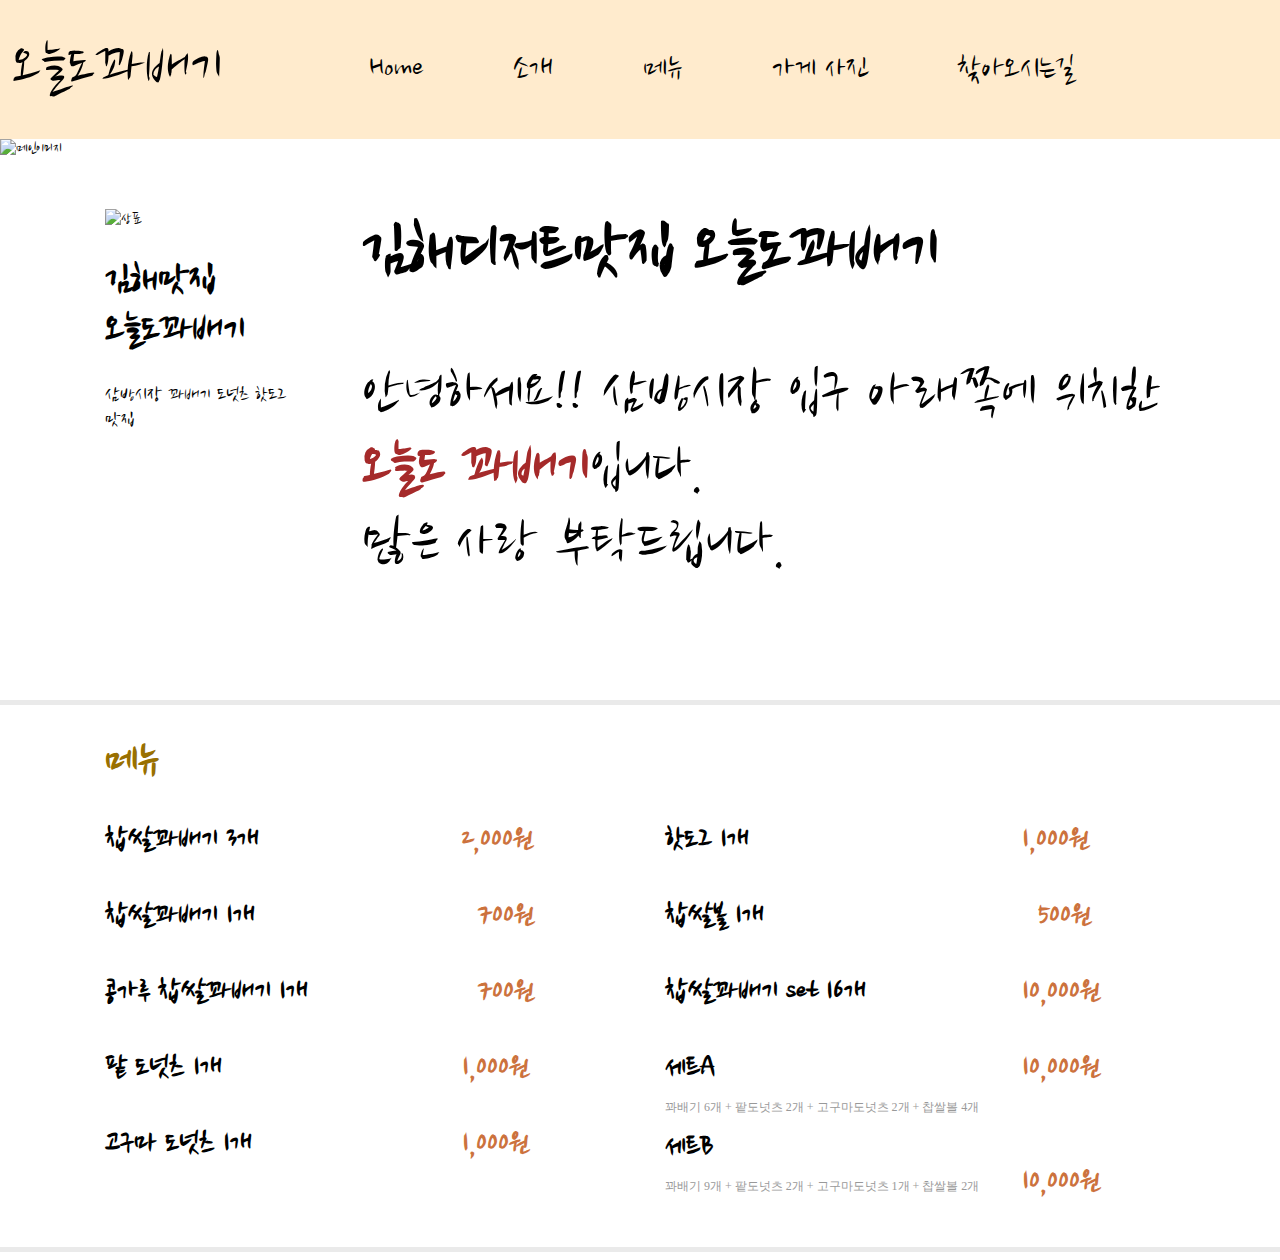
==== index.html @ 38e23986 "Add files via upload" ====
<!DOCTYPE html>
<html lang="en">
<head>
    <meta charset="UTF-8">
    <meta http-equiv="X-UA-Compatible" content="IE=edge">
    <meta name="viewport" content="width=device-width, initial-scale=1.0">
    <link rel="stylesheet" href="style.css">
    <link rel="preconnect" href="https://fonts.gstatic.com">
    <link href="https://fonts.googleapis.com/css2?family=Nanum+Brush+Script&display=swap" rel="stylesheet">
    <title>Document</title>
    <script src="https://kit.fontawesome.com/a443edfc41.js" crossorigin="anonymous"></script>
    <script src="main.js" defer></script>
</head>
<body>
    <nav class="navbar">
        
        <div class="navbar_logo">
            <i class="fas fa-bread-slice"></i>
            <a href="#">오늘도꽈배기</a>
        </div>
        
        <ul class="navbar_menu">
            <li><a href="#">Home</a></li>
            <li><a href="#">소개</a></li>
            <li><a href="#">메뉴</a></li>
            <li><a href="#">가게 사진</a></li>
            <li><a href="#">찾아오시는길</a></li>
        </ul>

        <ul class="navbar_icons">
            <li><i class="fab fa-twitter"></i></li>
            <li><i class="fab fa-facebook-f"></i></li>
        </ul>

        <a href="#" class="navbar_toggleBtn">
            <i class="fas fa-hamburger"></i>
        </a>

    </nav>

    <header>
        <div class="header_img">
            <img src="img/img1.png" alt="메인이미지">
        </div>
    </header>

    <section class="info_section">
        <div class="site_info">
            <div class="site_trademark">
                <img src="img/trademark.png" alt="상표">
            </div>
            <h1 class="site_name">김해맛집 <br>오늘도꽈배기</h1>
            <p class="site_description">삼방시장 꽈배기 도넛츠 핫도그 맛집</p>
        </div>
        <div class="section_intro">
            <strong class="intro_theme">
                김해디저트맛집 오늘도꽈배기
            </strong>
            <p class="intro_text">
                안녕하세요!! 삼방시장 입구 아래쪽에 위치한 <strong style="color: brown;">오늘도 꽈배기</strong>입니다. <br>많은 사랑 부탁드립니다.
            </p>
        </div>
    </section>
    <hr>
    <section class="mainmenu_section">
        <div class="menu_title">
            <h1>메뉴</h1>
        </div>
        <div class="mainmenu">
            <div class="mainmenu1">
                <div class="mainmenu_name">
                    <strong>찹쌀꽈배기 3개</strong><br><br>
                    <strong>찹쌀꽈배기 1개</strong><br><br>
                    <strong>콩가루 찹쌀꽈배기 1개</strong><br><br>
                    <strong>팥 도넛츠 1개</strong><br><br>
                    <strong>고구마 도넛츠 1개</strong>
                </div>
                <div class="mainmenu_price">
                    <strong>2,000원</strong><br><br>
                    &nbsp;&nbsp;<strong>700원</strong><br><br>
                    &nbsp;&nbsp;<strong>700원</strong><br><br>
                    <strong>1,000원</strong><br><br>
                    <strong>1,000원</strong>
                </div>
            </div>
            <div class="mainmenu2">
                <div class="mainmenu_name">
                    <strong>핫도그 1개</strong><br><br>
                    <strong>찹쌀볼 1개</strong><br><br>
                    <strong>찹쌀꽈배기 set 16개</strong><br><br>
                    <strong>세트A</strong>
                    <p style="font-family: '맑은 고딕';">꽈배기 6개 + 팥도넛츠 2개 + 고구마도넛츠 2개 + 찹쌀볼 4개</p>
                    <strong>세트B</strong>
                    <p>꽈배기 9개 + 팥도넛츠 2개 + 고구마도넛츠 1개 + 찹쌀볼 2개</p>
                </div>
                <div class="mainmenu_price">
                    <strong>1,000원</strong><br><br>
                    &nbsp;&nbsp;<strong>500원</strong><br><br>
                    <strong>10,000원</strong><br><br>
                    <strong>10,000원</strong><br><br><br>
                    <strong>10,000원</strong><br><br>
                </div>
            </div>
        </div>
    </section>
    <hr>
</body>
</html>
---- style.css ----
body {
    margin: 0;
    font-family: 'Nanum Brush Script';
}

a {
    text-decoration: none;
    color: black;
}

.navbar {
    display: flex;
    justify-content: space-between;
    align-items: center;
    background-color: blanchedalmond;
    padding: 8px 12px;
}

.navbar_logo {
    font-size: 60px;
    color: black;
}

.navbar_logo i{
    color: #997000;
    font-size: 50px;
}

.navbar_menu {
    display: flex;
    list-style: none;
    padding-left: 0;
    font-size: 33px;
}

.navbar_menu li {
    padding: 8px 30px;
    margin: 0 15px;
}

.navbar_menu li:hover {
    background-color: #997000;
    border-radius: 4px;

}
.navbar_icons {
    list-style: none;
    color: #997000;
    font-size: 30px;
    display: flex;
    padding-left: 0;
}

.navbar_icons li {
    padding: 8px 12px;
}

.navbar_toggleBtn{
    display: none;
    position: absolute;
    right: 32px;
    top: 20px;
    font-size: 24px;
    color:#997000;
}
header{
    width: 100%;
}

.header_img img{
    width: 100%;
    height: auto;
}

.info_section{
    display: flex;
    justify-content: space-around;
    margin: 0 80px;
}

.info_section .site_info{
    width: 20%;
    padding: 50px 25px;
}

.info_section .site_info .site_name{
    font-size: 40px;
}

.info_section .site_info .site_description{
    font-size: 20px;
}

.info_section .section_intro{
    width: 80%;
    padding: 50px 30px;
}

.info_section .section_intro .intro_theme{
    font-size: 70px;
}

.info_section .section_intro .intro_text{
    font-size: 60px;
}

.kakaofriends{
    display: none;
}

.mainmenu_section{
    margin: 0 80px;
}

.mainmenu_section .menu_title h1{
    color: #997000;
    font-size: 45px;
    padding: 0px 25px;
    width: 100%;
}

.mainmenu{
    display: flex;
    width: 100%;
}

.mainmenu .mainmenu1{
    justify-content: space-between;
    width: 50%;
    display: flex;
    padding: 0 25px;
}

.mainmenu .mainmenu2{
    justify-content: space-between;
    width: 50%;
    display: flex;
    padding: 0 25px;
}

.mainmenu_name{
    font-size: 30px;
    width: 70%;
}

.mainmenu_name p{
    font-family: '맑은 고딕';
    font-size: 12px;
    color: #999;
}

.mainmenu_price{
    font-size: 30px;
    width: 30%;
    color: #CC723D;
}

hr{
    background-color: #EAEAEA;
    height: 5px;
    border: 0;
    
}

@media screen and (max-width: 768px) {
    .navbar {
        flex-direction: column;
        align-items: flex-start;
        padding: 8px 24px;
    }

    .navbar_logo {
        font-size: 45px;
        color: black;
    }

    .navbar_logo i{
        font-size: 35px;
        color: #997000;
    }

    .navbar_menu {
        display: none;
        flex-direction: column;
        align-items: center;
        width: 100%;
    }

    .navbar_menu li {
        width: 100%;
        text-align: center;
    }

    .navbar_icons {
        display: none;
        justify-content: center;
        width: 100%;
    }

    .navbar_toggleBtn{
        display: block;
    }

    .navbar_icons.active{
        display: flex;
    }

    .navbar_menu.active{
        display: flex;
    }

    .info_section{
        margin: 0;
    }

    .info_section .site_info{
        width: 30%;
        padding: 50px 25px;
    }

    .info_section .section_intro{
        width: 70%;
        padding: 50px 15px;
    }

    .info_section .site_info .site_name{
        font-size: 30px;
    }
    
    .info_section .site_info .site_description{
        font-size: 15px;
    }
    
    .info_section .section_intro .intro_theme{
        font-size: 30px;
        color: #997000;
    }

    .info_section .section_intro .intro_text{
        font-size: 25px;
    }

    .mainmenu_section{
        margin: 0;
    }

    .mainmenu_section .menu_title h1{
        color: #997000;
        font-size: 45px;
        padding: 0px 25px;
        width: 100%;
    }

    .mainmenu{
        display: block;
        width: 100%;
    }

    .mainmenu .mainmenu1{
        justify-content: space-between;
        width: 100%;
        display: flex;
        padding: 0 25px;
    }
    
    .mainmenu .mainmenu2{
        justify-content: space-between;
        width: 100%;
        display: flex;
        padding: 30px 25px;
    }

    .mainmenu .mainmenu1{
        justify-content: space-between;
        width: 100%;
        display: flex;
        padding: 0 25px;
    }

    .mainmenu_name{
        font-size: 20px;
        width: 70%;
    }

    .mainmenu_name p{
        font-size: 10px;
    }

    .mainmenu_price{
        font-size: 20px;
        width: 30%;
        color: #CC723D;
    }
}
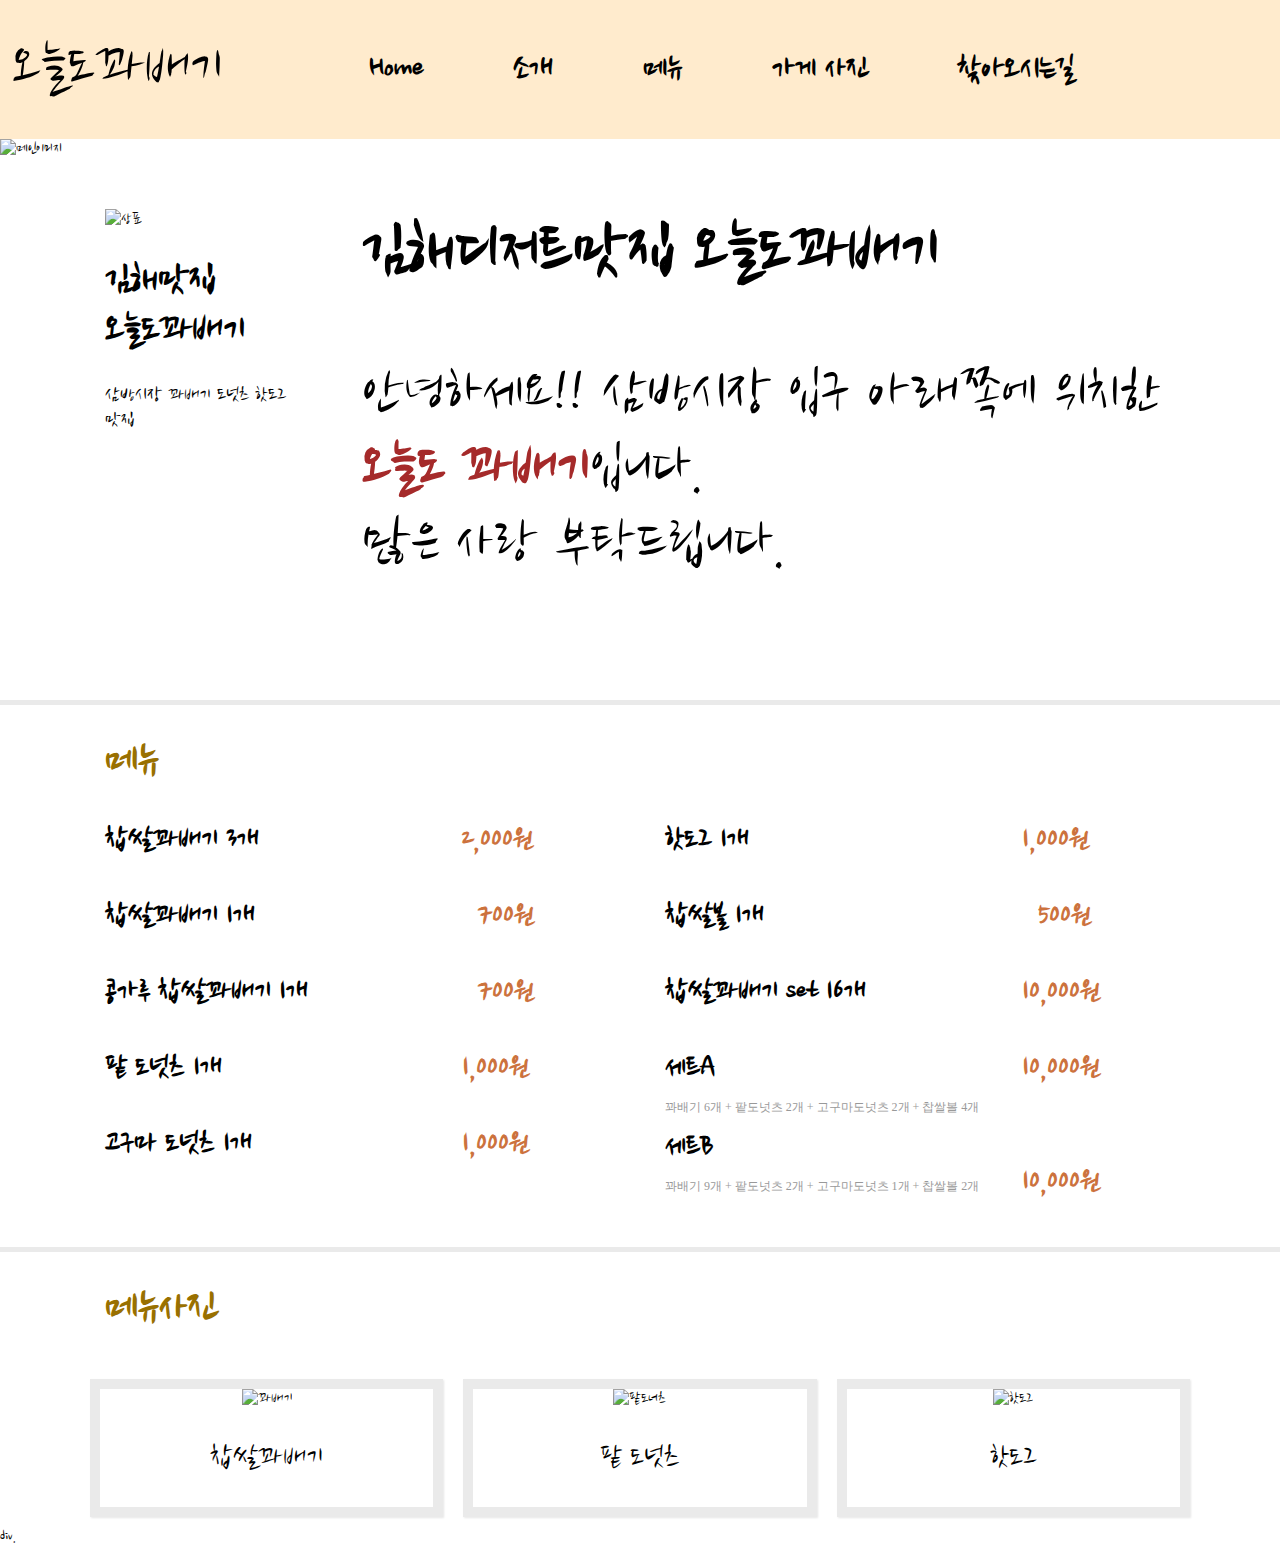
==== commit b054020e: "Add files via upload" ====
--- a/index.html
+++ b/index.html
@@ -20,11 +20,11 @@
         </div>
         
         <ul class="navbar_menu">
-            <li><a href="#">Home</a></li>
-            <li><a href="#">소개</a></li>
-            <li><a href="#">메뉴</a></li>
-            <li><a href="#">가게 사진</a></li>
-            <li><a href="#">찾아오시는길</a></li>
+            <li><a href="#"><b>Home</b></a></li>
+            <li><a href="#"><b>소개</b></a></li>
+            <li><a href="#"><b>메뉴</b></a></li>
+            <li><a href="#"><b>가게 사진</b></a></li>
+            <li><a href="#"><b>찾아오시는길</b></a></li>
         </ul>
 
         <ul class="navbar_icons">
@@ -44,65 +44,108 @@
         </div>
     </header>
 
-    <section class="info_section">
-        <div class="site_info">
-            <div class="site_trademark">
-                <img src="img/trademark.png" alt="상표">
+    <section>
+        <!--사이트 소개 section-->
+        <div class="info_section">
+            <div class="site_info">
+                <div class="site_trademark">
+                    <img src="img/trademark.png" alt="상표">
+                </div>
+                <h1 class="site_name">김해맛집 <br>오늘도꽈배기</h1>
+                <p class="site_description">삼방시장 꽈배기 도넛츠 핫도그 맛집</p>
             </div>
-            <h1 class="site_name">김해맛집 <br>오늘도꽈배기</h1>
-            <p class="site_description">삼방시장 꽈배기 도넛츠 핫도그 맛집</p>
+            <div class="section_intro">
+                <strong class="intro_theme">
+                    김해디저트맛집 오늘도꽈배기
+                </strong>
+                <p class="intro_text">
+                    안녕하세요!! 삼방시장 입구 아래쪽에 위치한 <strong style="color: brown;">오늘도 꽈배기</strong>입니다. <br>많은 사랑 부탁드립니다.
+                </p>
+            </div>
         </div>
-        <div class="section_intro">
-            <strong class="intro_theme">
-                김해디저트맛집 오늘도꽈배기
-            </strong>
-            <p class="intro_text">
-                안녕하세요!! 삼방시장 입구 아래쪽에 위치한 <strong style="color: brown;">오늘도 꽈배기</strong>입니다. <br>많은 사랑 부탁드립니다.
-            </p>
-        </div>
-    </section>
-    <hr>
-    <section class="mainmenu_section">
-        <div class="menu_title">
-            <h1>메뉴</h1>
-        </div>
-        <div class="mainmenu">
-            <div class="mainmenu1">
-                <div class="mainmenu_name">
-                    <strong>찹쌀꽈배기 3개</strong><br><br>
-                    <strong>찹쌀꽈배기 1개</strong><br><br>
-                    <strong>콩가루 찹쌀꽈배기 1개</strong><br><br>
-                    <strong>팥 도넛츠 1개</strong><br><br>
-                    <strong>고구마 도넛츠 1개</strong>
+        <hr>
+        <!--메뉴 가격표 section-->
+        <div class="mainmenu_section">
+            <div class="menu_title">
+                <h1>메뉴</h1>
+            </div>
+            <div class="mainmenu">
+                <div class="mainmenu1">
+                    <div class="mainmenu_name">
+                        <strong>찹쌀꽈배기 3개</strong><br><br>
+                        <strong>찹쌀꽈배기 1개</strong><br><br>
+                        <strong>콩가루 찹쌀꽈배기 1개</strong><br><br>
+                        <strong>팥 도넛츠 1개</strong><br><br>
+                        <strong>고구마 도넛츠 1개</strong>
+                    </div>
+                    <div class="mainmenu_price">
+                        <strong>2,000원</strong><br><br>
+                        &nbsp;&nbsp;<strong>700원</strong><br><br>
+                        &nbsp;&nbsp;<strong>700원</strong><br><br>
+                        <strong>1,000원</strong><br><br>
+                        <strong>1,000원</strong>
+                    </div>
                 </div>
-                <div class="mainmenu_price">
-                    <strong>2,000원</strong><br><br>
-                    &nbsp;&nbsp;<strong>700원</strong><br><br>
-                    &nbsp;&nbsp;<strong>700원</strong><br><br>
-                    <strong>1,000원</strong><br><br>
-                    <strong>1,000원</strong>
-                </div>
-            </div>
-            <div class="mainmenu2">
-                <div class="mainmenu_name">
-                    <strong>핫도그 1개</strong><br><br>
-                    <strong>찹쌀볼 1개</strong><br><br>
-                    <strong>찹쌀꽈배기 set 16개</strong><br><br>
-                    <strong>세트A</strong>
-                    <p style="font-family: '맑은 고딕';">꽈배기 6개 + 팥도넛츠 2개 + 고구마도넛츠 2개 + 찹쌀볼 4개</p>
-                    <strong>세트B</strong>
-                    <p>꽈배기 9개 + 팥도넛츠 2개 + 고구마도넛츠 1개 + 찹쌀볼 2개</p>
-                </div>
-                <div class="mainmenu_price">
-                    <strong>1,000원</strong><br><br>
-                    &nbsp;&nbsp;<strong>500원</strong><br><br>
-                    <strong>10,000원</strong><br><br>
-                    <strong>10,000원</strong><br><br><br>
-                    <strong>10,000원</strong><br><br>
+                <div class="mainmenu2">
+                    <div class="mainmenu_name">
+                        <strong>핫도그 1개</strong><br><br>
+                        <strong>찹쌀볼 1개</strong><br><br>
+                        <strong>찹쌀꽈배기 set 16개</strong><br><br>
+                        <strong>세트A</strong>
+                        <p style="font-family: '맑은 고딕';">꽈배기 6개 + 팥도넛츠 2개 + 고구마도넛츠 2개 + 찹쌀볼 4개</p>
+                        <strong>세트B</strong>
+                        <p>꽈배기 9개 + 팥도넛츠 2개 + 고구마도넛츠 1개 + 찹쌀볼 2개</p>
+                    </div>
+                    <div class="mainmenu_price">
+                        <strong>1,000원</strong><br><br>
+                        &nbsp;&nbsp;<strong>500원</strong><br><br>
+                        <strong>10,000원</strong><br><br>
+                        <strong>10,000원</strong><br><br><br>
+                        <strong>10,000원</strong><br><br>
+                    </div>
                 </div>
             </div>
         </div>
+        <hr>
+        <!--메뉴사진 section-->
+        <div class="mainmenu_img_section">
+            <div class="menu_img_title">
+                <h1>메뉴사진</h1>
+            </div>
+            <div class="mainmenu_img_section1">
+                <div class="mainmenu_img_box hover_effect">
+                    <div class="mainmenu_img">
+                        <img src="img/twisted_bread.jpg" alt="꽈배기" class="mainmenu_images">
+                    </div>
+                    <div class="hover_effect_caption">
+                        <div class="caption_title">찹쌀꽈배기</div>
+                        <div class="caption_desc">찹쌀로 만들어 쫀득한 식감의 꽈배기</div>
+                    </div>
+                    <p class="mainmenu_img_name">찹쌀꽈배기</p>
+                </div>
+                <div class="mainmenu_img_box hover_effect">
+                    <div class="mainmenu_img">
+                        <img src="img/red_bean_doughnut.jpg" alt="팥도너츠" class="mainmenu_images">
+                    </div>
+                    <div class="hover_effect_caption">
+                        <div class="caption_title">팥 도넛츠</div>
+                        <div class="caption_desc">달콤한 팥 앙금이 가득 들어있는 팥 도넛츠</div>
+                    </div>
+                    <p class="mainmenu_img_name">팥 도넛츠</p>
+                </div>
+                <div class="mainmenu_img_box hover_effect">
+                    <div class="mainmenu_img">
+                        <img src="img/hotdog.jpg" alt="핫도그" class="mainmenu_images">
+                    </div>
+                    <div class="hover_effect_caption">
+                        <div class="caption_title">핫도그</div>
+                        <div class="caption_desc">부드러운 소세지와 찹쌀로 만든 쫀득한 빵의 조화 핫도그</div>
+                    </div>
+                    <p class="mainmenu_img_name">핫도그</p>
+                </div>
+            </div>
+        </div>
+        div.
     </section>
-    <hr>
 </body>
 </html>--- a/style.css
+++ b/style.css
@@ -104,10 +104,6 @@
     font-size: 60px;
 }
 
-.kakaofriends{
-    display: none;
-}
-
 .mainmenu_section{
     margin: 0 80px;
 }
@@ -160,6 +156,169 @@
     height: 5px;
     border: 0;
     
+}
+
+.mainmenu_img_section{
+    margin: 0 80px;
+}
+
+.mainmenu_img_section .menu_img_title h1{
+    color: #997000;
+    font-size: 45px;
+    padding: 0px 25px;
+    width: 100%;
+}
+
+.mainmenu_img_section1{
+    display: flex;
+    width: 100%;
+    justify-content: space-between;
+}
+
+.mainmenu_img_box{
+    width: 410px;
+    height: auto;
+    margin: 10px;
+    border: 10px solid #EAEAEA;
+    overflow: hidden;
+    position: relative;
+    text-align: center;
+    -webkit-box-shadow: 1px 1px 2px #e6e6e6;
+    -moz-box-shadow: 1px 1px 2px #e6e6e6;
+    box-shadow: 1px 1px 2px #e6e6e6;
+    cursor: default;
+    background: #fff;
+    box-sizing: initial;
+}
+
+.mainmenu_img_box .hover_effect_caption{
+    width: 100%;
+    height: 420px;
+    position: absolute;
+    overflow: hidden;
+    top: 0;
+    left: 0;
+}
+
+.mainmenu_img_box .mainmenu_img{
+    display: block;
+    position: relative;
+    width: 100%;
+}
+
+.mainmenu_img_box .caption_title{
+    text-transform: uppercase;
+    color: #fff;
+    text-align: center;
+    position: relative;
+    font-size: 35px;
+    padding: 10px;
+    background: #e65b0b;
+    margin: 20px 0 0 0;
+}
+
+.mainmenu_img_box .caption_desc{
+    font-size: 25px;
+    line-height: 1.5;
+    position: relative;
+    color: #fff;
+    padding: 100px 20px 40px;
+    text-align: center;
+}
+
+.hover_effect .mainmenu_img{
+    -webkit-transition: all 0.2s linear;
+    -moz-transition: all 0.2s linear;
+    -o-transition: all 0.2s linear;
+    -ms-transition: all 0.2s linear;
+    transition: all 0.2s linear;
+}
+
+.hover_effect .hover_effect_caption{
+    -ms-filter: "progid: DXImageTransform.Microsoft.Alpha(Opacity=0)";
+    filter: alpha(opacity=0);
+    opacity: 0;
+    background-color: rgba(219,127,8, 0.7);
+    -webkit-transition: all 0.4s ease-in-out;
+    -moz-transition: all 0.4s ease-in-out;
+    -o-transition: all 0.4s ease-in-out;
+    -ms-transition: all 0.4s ease-in-out;
+    transition: all 0.4s ease-in-out;
+}
+
+.hover_effect .caption_title {
+    -webkit-transform: translateY(-100px);
+    -moz-transform: translateY(-100px);
+    -o-transform: translateY(-100px);
+    -ms-transform: translateY(-100px);
+    transform: translateY(-100px);
+    -ms-filter: "progid: DXImageTransform.Microsoft.Alpha(Opacity=0)";
+    filter: alpha(opacity=0);
+    opacity: 0;
+    -webkit-transition: all 0.2s ease-in-out;
+    -moz-transition: all 0.2s ease-in-out;
+    -o-transition: all 0.2s ease-in-out;
+    -ms-transition: all 0.2s ease-in-out;
+    transition: all 0.2s ease-in-out;
+}
+
+.hover_effect .caption_desc {
+    -webkit-transform: translateY(100px);
+    -moz-transform: translateY(100px);
+    -o-transform: translateY(100px);
+    -ms-transform: translateY(100px);
+    transform: translateY(100px);
+    -ms-filter: "progid: DXImageTransform.Microsoft.Alpha(Opacity=0)";
+    filter: alpha(opacity=0);
+    opacity: 0;
+    -webkit-transition: all 0.2s linear;
+    -moz-transition: all 0.2s linear;
+    -o-transition: all 0.2s linear;
+    -ms-transition: all 0.2s linear;
+    transition: all 0.2s linear;
+}
+
+.hover_effect:hover .mainmenu_img {
+    -webkit-transform: scale(1.1,1.1);
+    -moz-transform: scale(1.1,1.1);
+    -o-transform: scale(1.1,1.1);
+    -ms-transform: scale(1.1,1.1);
+    transform: scale(1.1,1.1);
+}
+
+.hover_effect:hover .hover_effect_caption {
+    -ms-filter: "progid: DXImageTransform.Microsoft.Alpha(Opacity=100)";
+    filter: alpha(opacity=100);
+    opacity: 1;
+}
+
+.hover_effect:hover .caption_title,
+.hover_effect:hover .caption_desc {
+    -ms-filter: "progid: DXImageTransform.Microsoft.Alpha(Opacity=100)";
+    filter: alpha(opacity=100);
+    opacity: 1;
+    -webkit-transform: translateY(0px);
+    -moz-transform: translateY(0px);
+    -o-transform: translateY(0px);
+    -ms-transform: translateY(0px);
+    transform: translateY(0px);
+}
+
+.hover_effect:hover .caption_desc {
+    -webkit-transition-delay: 0.1s;
+    -moz-transition-delay: 0.1s;
+    -o-transition-delay: 0.1s;
+    -ms-transition-delay: 0.1s;
+    transition-delay: 0.1s;
+}
+
+.mainmenu_images{
+    width: 100%;
+    height: auto;
+}
+
+.mainmenu_img_name{
+    font-size: 30px;
 }
 
 @media screen and (max-width: 768px) {
@@ -209,6 +368,8 @@
         display: flex;
     }
 
+    /*소개 section */
+
     .info_section{
         margin: 0;
     }
@@ -239,6 +400,8 @@
     .info_section .section_intro .intro_text{
         font-size: 25px;
     }
+
+    /*메뉴의 이름, 가격 section */
 
     .mainmenu_section{
         margin: 0;
@@ -248,7 +411,7 @@
         color: #997000;
         font-size: 45px;
         padding: 0px 25px;
-        width: 100%;
+        width: 80%;
     }
 
     .mainmenu{
@@ -258,28 +421,22 @@
 
     .mainmenu .mainmenu1{
         justify-content: space-between;
-        width: 100%;
+        width: 80%;
         display: flex;
         padding: 0 25px;
+        margin: 0;
     }
     
     .mainmenu .mainmenu2{
         justify-content: space-between;
-        width: 100%;
+        width: 80%;
         display: flex;
         padding: 30px 25px;
     }
 
-    .mainmenu .mainmenu1{
-        justify-content: space-between;
-        width: 100%;
-        display: flex;
-        padding: 0 25px;
-    }
-
     .mainmenu_name{
         font-size: 20px;
-        width: 70%;
+        width: 60%;
     }
 
     .mainmenu_name p{
@@ -287,8 +444,172 @@
     }
 
     .mainmenu_price{
+        text-align: right;
         font-size: 20px;
-        width: 30%;
+        width: 40%;
         color: #CC723D;
     }
+    /*메뉴 사진 section */
+    .mainmenu_img_section{
+        margin: 0;
+    }
+    
+    .mainmenu_img_section .menu_img_title h1{
+        color: #997000;
+        font-size: 45px;
+        padding: 0px 25px;
+        width: 80%;
+    }
+    
+    .mainmenu_img_section1{
+        display: block;
+        width: 100%;
+
+    }
+    
+    .mainmenu_img_box{
+        width: 390px;
+        height: 530px;
+        margin: 10px auto;
+        border: 10px solid #EAEAEA;
+        overflow: hidden;
+        position: relative;
+        text-align: center;
+        -webkit-box-shadow: 1px 1px 2px #e6e6e6;
+        -moz-box-shadow: 1px 1px 2px #e6e6e6;
+        box-shadow: 1px 1px 2px #e6e6e6;
+        cursor: default;
+        background: #fff;
+        box-sizing: initial;
+    }
+    
+    .mainmenu_img_box .hover_effect_caption{
+        width: 390px;
+        height: 420px;
+        position: absolute;
+        overflow: hidden;
+        top: 0px;
+        left: 0px;
+    }
+    
+    .mainmenu_img_box .mainmenu_img{
+        display: block;
+        position: relative;
+        width: 100%;
+    }
+    
+    .mainmenu_img_box .caption_title{
+        text-transform: uppercase;
+        color: #fff;
+        text-align: center;
+        position: relative;
+        font-size: 35px;
+        padding: 10px;
+        background: #e65b0b;
+        margin: 20px 0 0 0;
+    }
+    
+    .mainmenu_img_box .caption_desc{
+        font-size: 25px;
+        line-height: 1.5;
+        position: relative;
+        color: #fff;
+        padding: 100px 20px 40px;
+        text-align: center;
+    }
+
+    .hover_effect .mainmenu_img{
+        -webkit-transition: all 0.2s linear;
+        -moz-transition: all 0.2s linear;
+        -o-transition: all 0.2s linear;
+        -ms-transition: all 0.2s linear;
+        transition: all 0.2s linear;
+    }
+    
+    .hover_effect .hover_effect_caption{
+        -ms-filter: "progid: DXImageTransform.Microsoft.Alpha(Opacity=0)";
+        filter: alpha(opacity=0);
+        opacity: 0;
+        background-color: rgba(219,127,8, 0.7);
+        -webkit-transition: all 0.4s ease-in-out;
+        -moz-transition: all 0.4s ease-in-out;
+        -o-transition: all 0.4s ease-in-out;
+        -ms-transition: all 0.4s ease-in-out;
+        transition: all 0.4s ease-in-out;
+    }
+    
+    .hover_effect .caption_title {
+        -webkit-transform: translateY(-100px);
+        -moz-transform: translateY(-100px);
+        -o-transform: translateY(-100px);
+        -ms-transform: translateY(-100px);
+        transform: translateY(-100px);
+        -ms-filter: "progid: DXImageTransform.Microsoft.Alpha(Opacity=0)";
+        filter: alpha(opacity=0);
+        opacity: 0;
+        -webkit-transition: all 0.2s ease-in-out;
+        -moz-transition: all 0.2s ease-in-out;
+        -o-transition: all 0.2s ease-in-out;
+        -ms-transition: all 0.2s ease-in-out;
+        transition: all 0.2s ease-in-out;
+    }
+    
+    .hover_effect .caption_desc {
+        -webkit-transform: translateY(100px);
+        -moz-transform: translateY(100px);
+        -o-transform: translateY(100px);
+        -ms-transform: translateY(100px);
+        transform: translateY(100px);
+        -ms-filter: "progid: DXImageTransform.Microsoft.Alpha(Opacity=0)";
+        filter: alpha(opacity=0);
+        opacity: 0;
+        -webkit-transition: all 0.2s linear;
+        -moz-transition: all 0.2s linear;
+        -o-transition: all 0.2s linear;
+        -ms-transition: all 0.2s linear;
+        transition: all 0.2s linear;
+    }
+    
+    .hover_effect:hover .mainmenu_img {
+        -webkit-transform: scale(1.1,1.1);
+        -moz-transform: scale(1.1,1.1);
+        -o-transform: scale(1.1,1.1);
+        -ms-transform: scale(1.1,1.1);
+        transform: scale(1.1,1.1);
+    }
+    
+    .hover_effect:hover .hover_effect_caption {
+        -ms-filter: "progid: DXImageTransform.Microsoft.Alpha(Opacity=100)";
+        filter: alpha(opacity=100);
+        opacity: 1;
+    }
+    
+    .hover_effect:hover .caption_title,
+    .hover_effect:hover .caption_desc {
+        -ms-filter: "progid: DXImageTransform.Microsoft.Alpha(Opacity=100)";
+        filter: alpha(opacity=100);
+        opacity: 1;
+        -webkit-transform: translateY(0px);
+        -moz-transform: translateY(0px);
+        -o-transform: translateY(0px);
+        -ms-transform: translateY(0px);
+        transform: translateY(0px);
+    }
+    
+    .hover_effect:hover .caption_desc {
+        -webkit-transition-delay: 0.1s;
+        -moz-transition-delay: 0.1s;
+        -o-transition-delay: 0.1s;
+        -ms-transition-delay: 0.1s;
+        transition-delay: 0.1s;
+    }
+    
+    .mainmenu_images{
+        width: 400px;
+        height: auto;
+    }
+    
+    .mainmenu_img_name{
+        font-size: 45px;
+    }
 }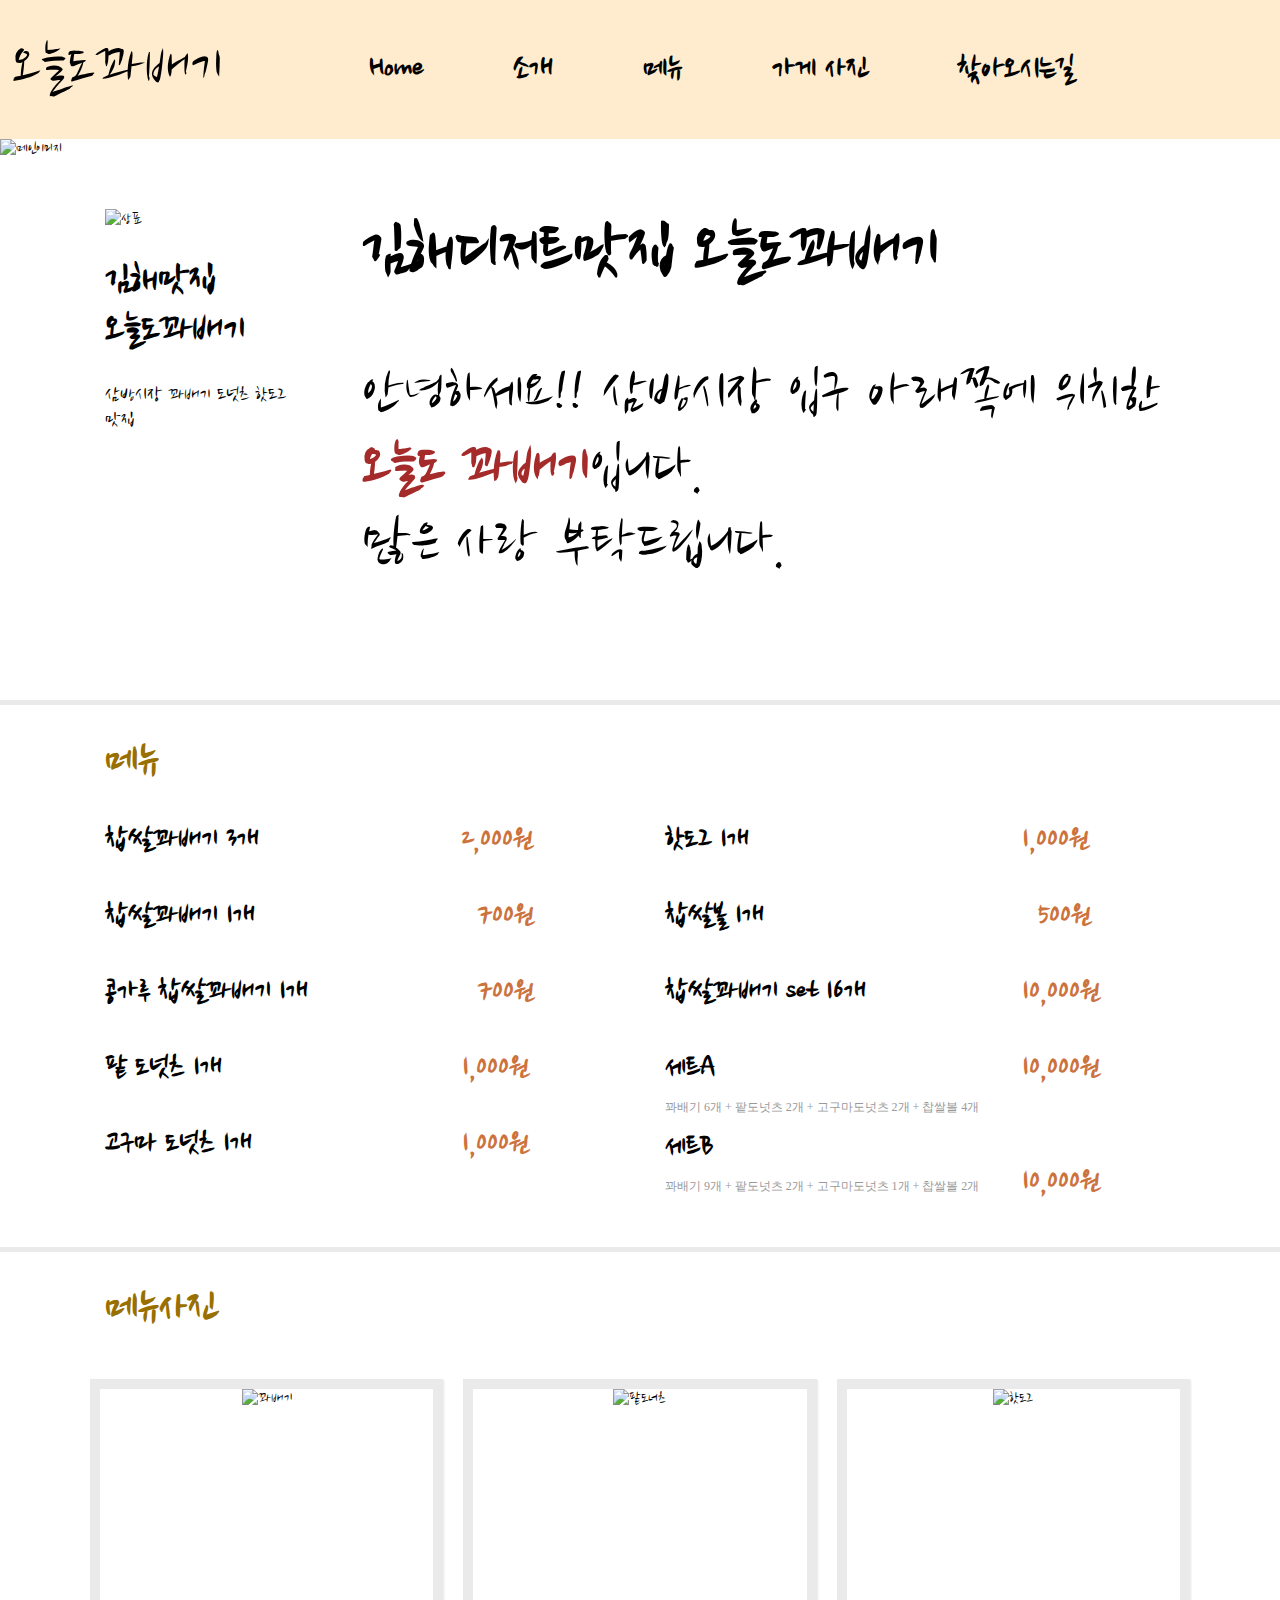
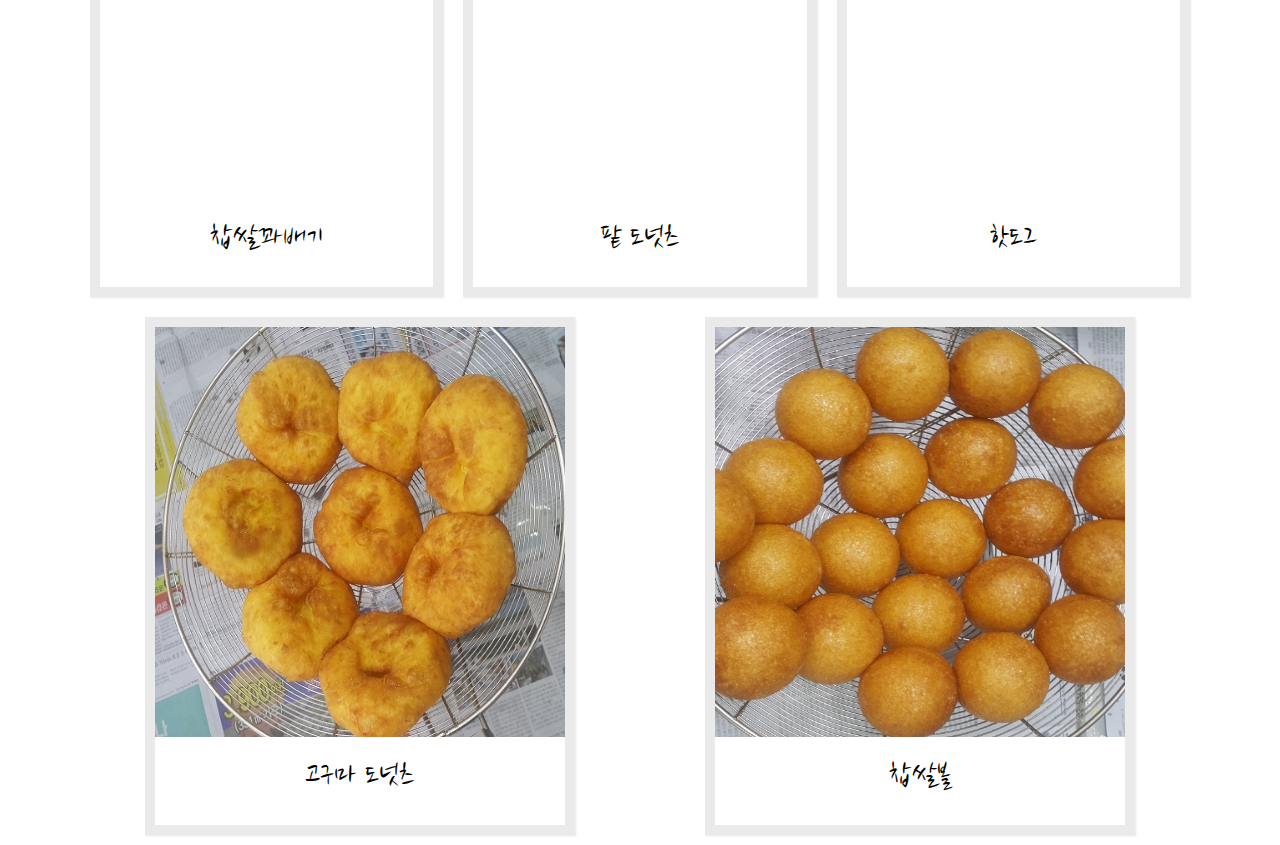
==== commit 26b6565d: "Add files via upload" ====
--- a/index.html
+++ b/index.html
@@ -112,6 +112,7 @@
             <div class="menu_img_title">
                 <h1>메뉴사진</h1>
             </div>
+
             <div class="mainmenu_img_section1">
                 <div class="mainmenu_img_box hover_effect">
                     <div class="mainmenu_img">
@@ -144,8 +145,30 @@
                     <p class="mainmenu_img_name">핫도그</p>
                 </div>
             </div>
+
+            <div class="mainmenu_img_section2">
+                <div class="mainmenu_img_box hover_effect">
+                    <div class="mainmenu_img">
+                        <img src="img/sweetpotato_doughnut.jpeg" alt="고구마 도넛츠" class="mainmenu_images">
+                    </div>
+                    <div class="hover_effect_caption">
+                        <div class="caption_title">고구마 도넛츠</div>
+                        <div class="caption_desc">달콤한 고구마 앙금이 가득 들어있는 고구마 도넛츠</div>
+                    </div>
+                    <p class="mainmenu_img_name">고구마 도넛츠</p>
+                </div>
+                <div class="mainmenu_img_box hover_effect">
+                    <div class="mainmenu_img">
+                        <img src="img/glutinous_rice_ball.jpeg" alt="찹쌀볼" class="mainmenu_images">
+                    </div>
+                    <div class="hover_effect_caption">
+                        <div class="caption_title">찹쌀볼</div>
+                        <div class="caption_desc">100% 찹쌀로만든 쫀득한 찹쌀볼</div>
+                    </div>
+                    <p class="mainmenu_img_name">찹쌀볼</p>
+                </div>
+            </div>
         </div>
-        div.
     </section>
 </body>
 </html>--- a/style.css
+++ b/style.css
@@ -173,6 +173,16 @@
     display: flex;
     width: 100%;
     justify-content: space-between;
+}
+
+.mainmenu_img_section2{
+    display: flex;
+    width: 100%;
+    justify-content: space-around;
+}
+
+.mainmenu_img_section2 .mainmenu_img_box .mainmenu_images{
+    height: 410px;
 }
 
 .mainmenu_img_box{
@@ -193,7 +203,7 @@
 
 .mainmenu_img_box .hover_effect_caption{
     width: 100%;
-    height: 420px;
+    height: 430px;
     position: absolute;
     overflow: hidden;
     top: 0;
@@ -204,6 +214,7 @@
     display: block;
     position: relative;
     width: 100%;
+    height: 400px;
 }
 
 .mainmenu_img_box .caption_title{
@@ -464,7 +475,11 @@
     .mainmenu_img_section1{
         display: block;
         width: 100%;
-
+    }
+
+    .mainmenu_img_section2{
+        display: block;
+        width: 100%;
     }
     
     .mainmenu_img_box{
@@ -485,7 +500,7 @@
     
     .mainmenu_img_box .hover_effect_caption{
         width: 390px;
-        height: 420px;
+        height: 430px;
         position: absolute;
         overflow: hidden;
         top: 0px;
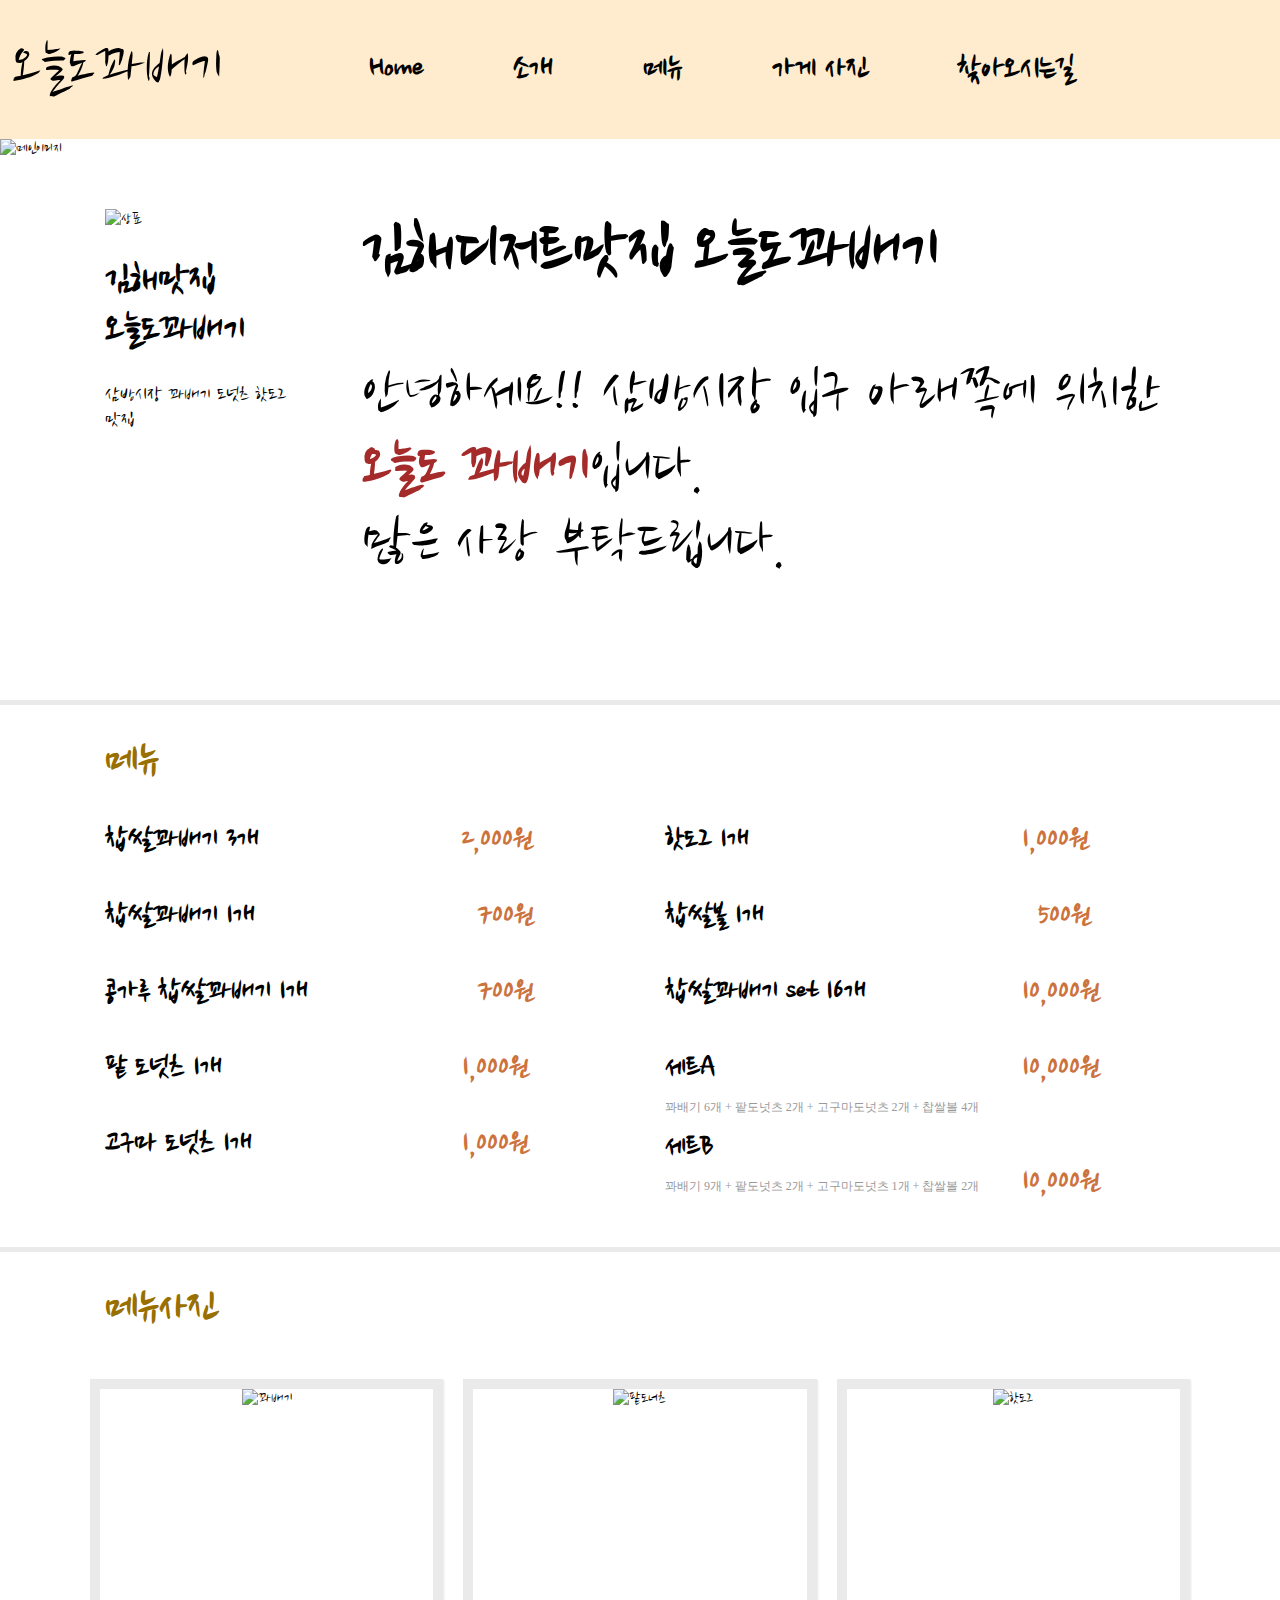
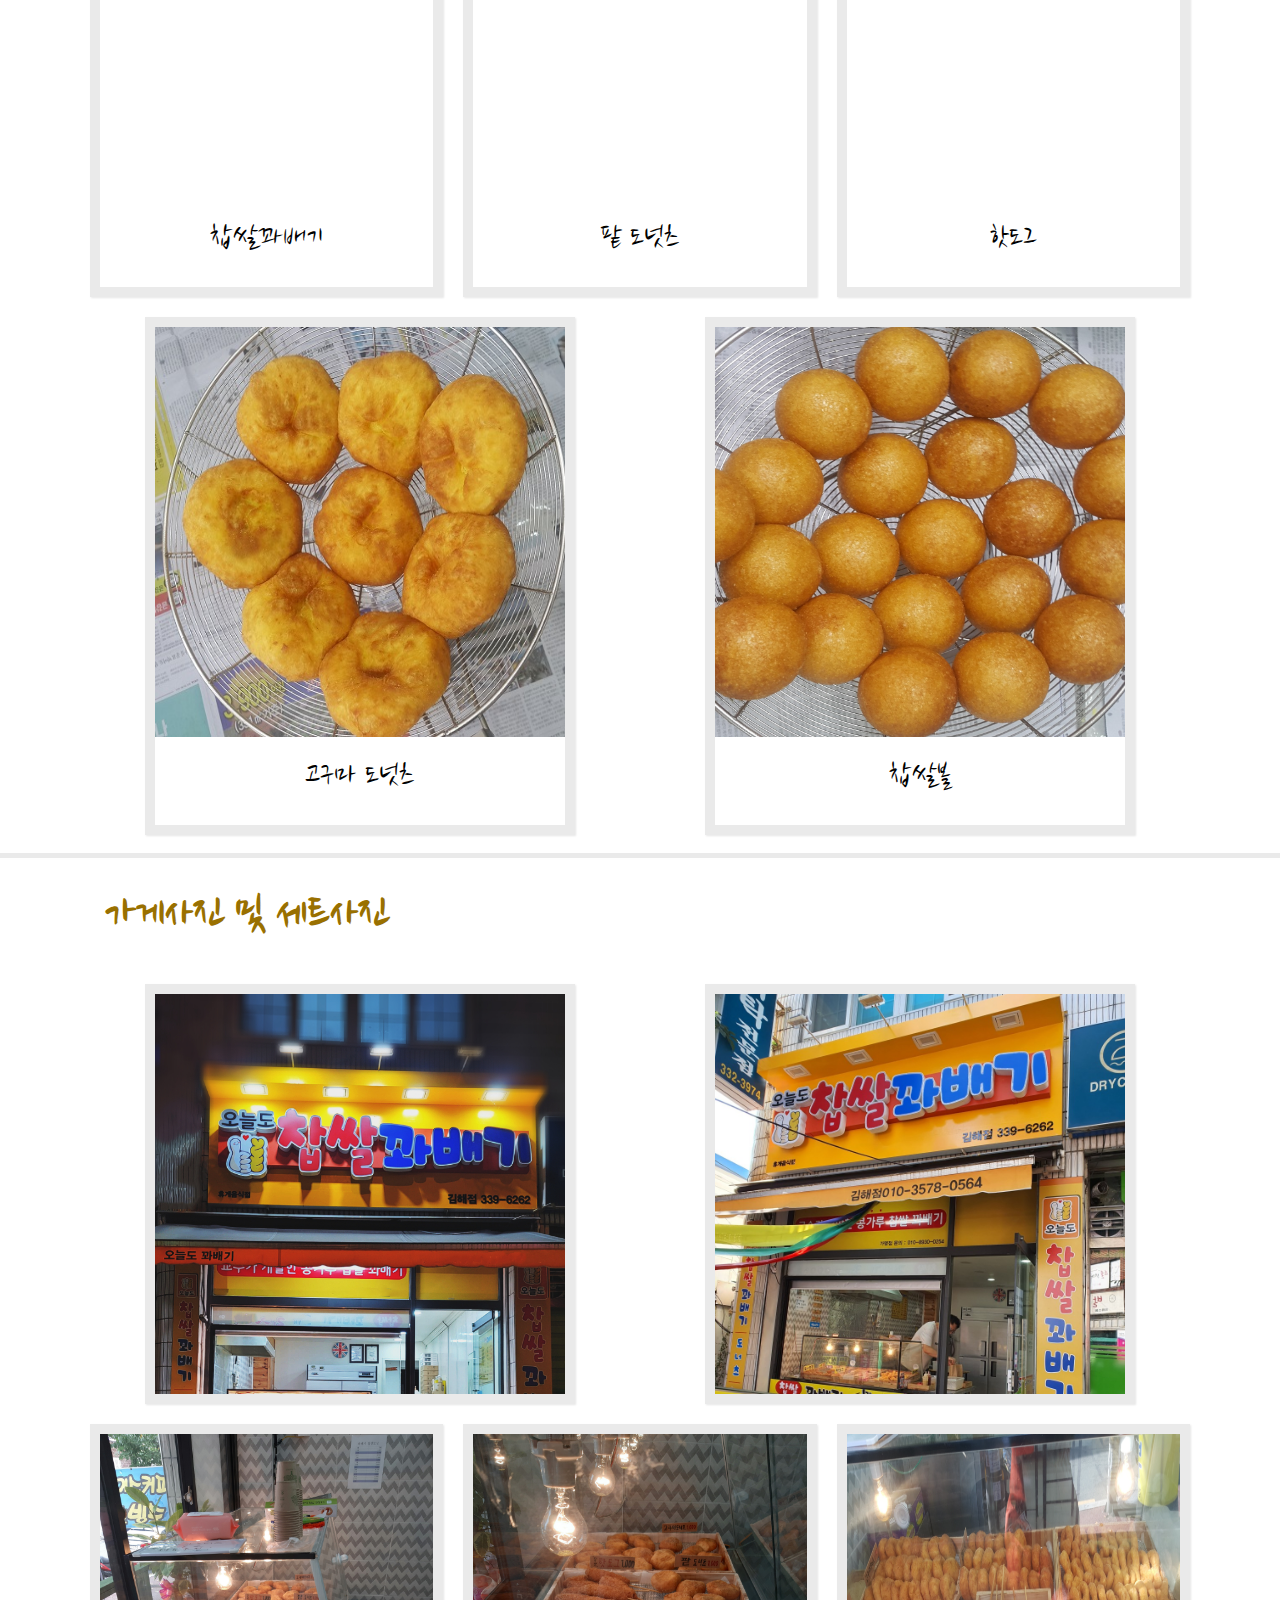
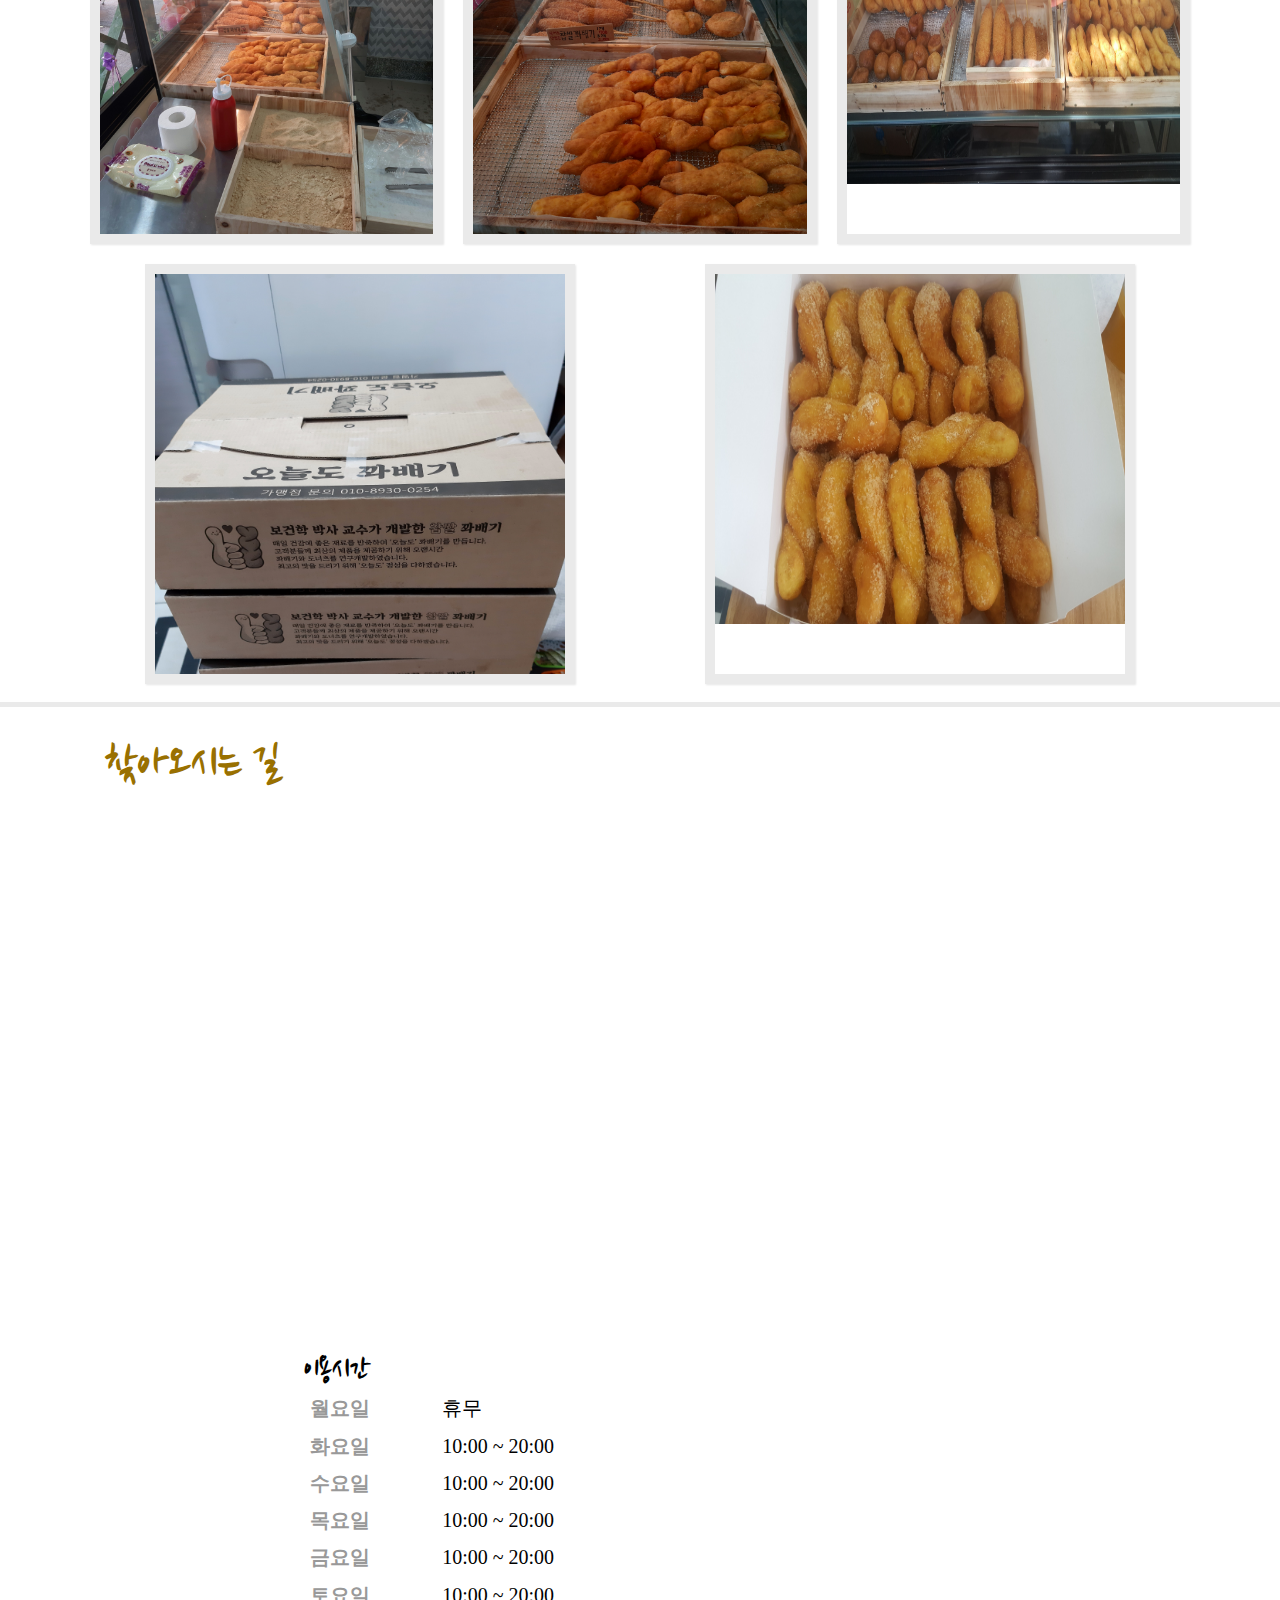
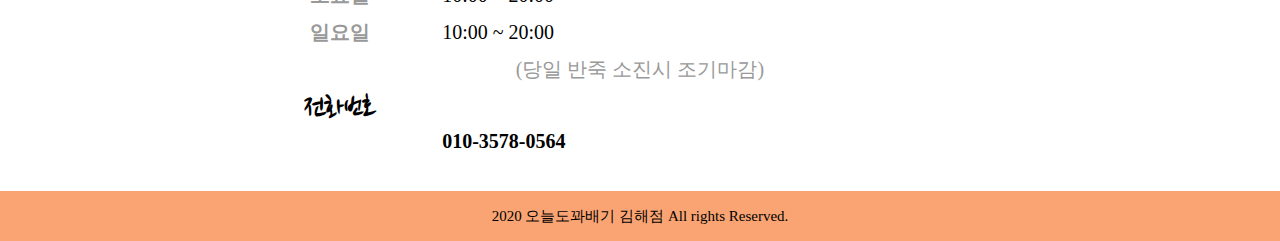
==== commit 9ab64d88: "Add files via upload" ====
--- a/index.html
+++ b/index.html
@@ -7,7 +7,7 @@
     <link rel="stylesheet" href="style.css">
     <link rel="preconnect" href="https://fonts.gstatic.com">
     <link href="https://fonts.googleapis.com/css2?family=Nanum+Brush+Script&display=swap" rel="stylesheet">
-    <title>Document</title>
+    <title>오늘도꽈배기</title>
     <script src="https://kit.fontawesome.com/a443edfc41.js" crossorigin="anonymous"></script>
     <script src="main.js" defer></script>
 </head>
@@ -169,6 +169,114 @@
                 </div>
             </div>
         </div>
+        <hr>
+        <!--가게 사진 및 세트 사진-->
+        <div class="exterior_img_section">
+            <div class="exterior_img_title">
+                <h1>가게사진 및 세트사진</h1>
+            </div>
+            <div class="exterior_img_section1">
+                <div class="exterior_img_box hover_effect">
+                    <div class="exterior_img">
+                        <img src="img/exterior_img.jpg" alt="가게 외부 사진" class="exterior_images">
+                    </div>
+                </div>
+                <div class="exterior_img_box hover_effect">
+                    <div class="exterior_img">
+                        <img src="img/exterior_img2.jpg" alt="가게 외부 사진2" class="exterior_images">
+                    </div>
+                </div>
+            </div>
+            <div class="exterior_img_section2">
+                <div class="exterior_img_box hover_effect">
+                    <div class="exterior_img">
+                        <img src="img/display_stand1.jpg" alt="진열대 사진" class="exterior_images">
+                    </div>
+                </div>
+                <div class="exterior_img_box hover_effect">
+                    <div class="exterior_img">
+                        <img src="img/display_stand2.jpg" alt="진열대 사진2" class="exterior_images">
+                    </div>
+                </div>
+                <div class="exterior_img_box hover_effect">
+                    <div class="exterior_img">
+                        <img src="img/display_stand3.jpg" alt="진열대 사진3" class="exterior_images" style="height: 350px;">
+                    </div>
+                </div>
+            </div>
+            <div class="exterior_img_section3">
+                <div class="exterior_img_box hover_effect">
+                    <div class="exterior_img">
+                        <img src="img/set1.jpg" alt="세트 사진" class="exterior_images">
+                    </div>
+                </div>
+                <div class="exterior_img_box hover_effect">
+                    <div class="exterior_img">
+                        <img src="img/set2.jpg" alt="세트 사진2" class="exterior_images" style="height: 350px;">
+                    </div>
+                </div>
+            </div>
+        </div>
+        <hr>
+        <!--찾아오시는 길-->
+        <div class="deractions_section">
+            <div class="deractions_title">
+                <h1>찾아오시는 길</h1>
+            </div>
+            <div class="directions_google_map">
+                <iframe src="https://www.google.com/maps/embed?pb=!1m18!1m12!1m3!1d3258.2910251795943!2d128.90757095115254!3d35.24901498020072!2m3!1f0!2f0!3f0!3m2!1i1024!2i768!4f13.1!3m3!1m2!1s0x3568bf51fbf11f47%3A0xcb1702260e36b9c4!2z7Jik64qY64-E6r2I67Cw6riw!5e0!3m2!1sko!2skr!4v1618708455064!5m2!1sko!2skr" style="border:0;" allowfullscreen="" loading="lazy"></iframe>
+            </div>
+            <div class="hours_of_operation">
+                <div class="hours_of_operation_title">
+                    <i class="far fa-clock" style="font-size: 30px;"></i><strong style="font-size: 30px;"><span> 이용시간</span></strong><br>
+                </div>
+                <table align="center" class="hours_of_operation_table">
+                    <tr>
+                        <th><span>월요일</span></th>
+                        <td><span>휴무</span></td>
+                    </tr>
+                    <tr>
+                        <th><span>화요일</span></th>
+                        <td><span>10:00 ~ 20:00</span></td>
+                    </tr>
+                    <tr>
+                        <th><span>수요일</span></th>
+                        <td><span>10:00 ~ 20:00</span></td>
+                    </tr>
+                    <tr>
+                        <th><span>목요일</span></th>
+                        <td><span>10:00 ~ 20:00</span></td>
+                    </tr>
+                    <tr>
+                        <th><span>금요일</span></th>
+                        <td><span>10:00 ~ 20:00</span></td>
+                    </tr>
+                    <tr>
+                        <th><span>토요일</span></th>
+                        <td><span>10:00 ~ 20:00</span></td>
+                    </tr>
+                    <tr>
+                        <th><span>일요일</span></th>
+                        <td><span>10:00 ~ 20:00</span></td>
+                    </tr>
+                    <tr>
+                        <td colspan="2" style="color: #999; text-align: center;"><span>(당일 반죽 소진시 조기마감)</span></td>
+                    </tr>
+                </table>
+                <div class="phone_number_title">
+                    <i class="fas fa-phone-alt" style="font-size: 30px;"></i><strong style="font-size: 30px;"><span> 전화번호</span></strong><br>
+                </div>
+                <table align="center" class="phone_number_table">
+                    <tr>
+                        <th><span></span></th>
+                        <td><span><b>010-3578-0564</b></span></td>
+                    </tr>
+                </table>
+            </div>
+        </div>
     </section>
+    <footer>
+        <i class="far fa-copyright"></i><span>2020 오늘도꽈배기 김해점 All rights Reserved.</span>
+    </footer>
 </body>
 </html>--- a/style.css
+++ b/style.css
@@ -103,7 +103,7 @@
 .info_section .section_intro .intro_text{
     font-size: 60px;
 }
-
+/*메뉴 가격표 section*/
 .mainmenu_section{
     margin: 0 80px;
 }
@@ -157,7 +157,7 @@
     border: 0;
     
 }
-
+/*메뉴 사진 section*/
 .mainmenu_img_section{
     margin: 0 80px;
 }
@@ -332,11 +332,159 @@
     font-size: 30px;
 }
 
+/*가게 사진 및 세트 사진 */
+.exterior_img_section{
+    margin: 0 80px;
+}
+
+.exterior_img_section .exterior_img_title h1{
+    color: #997000;
+    font-size: 45px;
+    padding: 0px 25px;
+    width: 100%;
+}
+
+.exterior_img_section1{
+    display: flex;
+    width: 100%;
+    justify-content: space-around;
+}
+
+.exterior_img_section2{
+    display: flex;
+    width: 100%;
+    justify-content: space-between;
+}
+
+.exterior_img_section3{
+    display: flex;
+    width: 100%;
+    justify-content: space-around;
+}
+
+.exterior_img_box{
+    width: 410px;
+    height: auto;
+    margin: 10px;
+    border: 10px solid #EAEAEA;
+    overflow: hidden;
+    position: relative;
+    text-align: center;
+    -webkit-box-shadow: 1px 1px 2px #e6e6e6;
+    -moz-box-shadow: 1px 1px 2px #e6e6e6;
+    box-shadow: 1px 1px 2px #e6e6e6;
+    cursor: default;
+    background: #fff;
+    box-sizing: initial;
+}
+
+.exterior_img_box .exterior_img{
+    display: block;
+    position: relative;
+    width: 100%;
+    height: 400px;
+}
+
+.hover_effect .exterior_img{
+    -webkit-transition: all 0.2s linear;
+    -moz-transition: all 0.2s linear;
+    -o-transition: all 0.2s linear;
+    -ms-transition: all 0.2s linear;
+    transition: all 0.2s linear;
+}
+
+.hover_effect:hover .exterior_img {
+    -webkit-transform: scale(1.1,1.1);
+    -moz-transform: scale(1.1,1.1);
+    -o-transform: scale(1.1,1.1);
+    -ms-transform: scale(1.1,1.1);
+    transform: scale(1.1,1.1);
+}
+
+.exterior_images{
+    width: 100%;
+    height: auto;
+}
+/*찾아오시는 길*/
+.deractions_section{
+    margin: 0 80px;
+}
+
+.deractions_section .deractions_title h1{
+    color: #997000;
+    font-size: 45px;
+    padding: 0px 25px;
+    width: 100%;
+}
+
+.deractions_section .directions_google_map{
+    text-align: center;
+    width: 100%;
+}
+
+.deractions_section .directions_google_map iframe{
+    width: 80%;
+    height: 450px;
+}
+
+.hours_of_operation{
+    margin: 30px 0;
+    padding: 40px 0;
+    width: 100%;
+    height: 300px;
+}
+
+.hours_of_operation .hours_of_operation_title{
+    padding-left: 20%;
+}
+
+.hours_of_operation .hours_of_operation_table{
+    width: 60%;
+    height: 300px;
+    font-size: 20px;
+    font-family: '맑은 고딕';
+}
+
+.hours_of_operation .hours_of_operation_table th{
+    width: 20%;
+    padding-right: 10%;
+    color: #999;
+}
+
+.hours_of_operation .phone_number_title{
+    padding-left: 20%;
+}
+
+.hours_of_operation .phone_number_table{
+    width: 60%;
+    height: auto;
+    font-size: 20px;
+    font-family: '맑은 고딕';
+}
+
+.hours_of_operation .phone_number_table th{
+    width: 20%;
+    padding-right: 10%;
+    color: #999;
+}
+
+footer{
+    margin-top: 100px;
+    width: 100%;
+    height: 50px;
+    text-align: center;
+    line-height: 50px;
+    font-size: 15px;
+    font-family: '맑은 고딕';
+    background-color: #faa473;
+}
+
 @media screen and (max-width: 768px) {
     .navbar {
         flex-direction: column;
         align-items: flex-start;
         padding: 8px 24px;
+        height: 60px;
     }
 
     .navbar_logo {
@@ -350,14 +498,18 @@
     }
 
     .navbar_menu {
+        background-color: rgba(255, 255, 255, 0.5);
+        left: 20px;
+        top: 40px;
+        position: absolute;
         display: none;
         flex-direction: column;
         align-items: center;
-        width: 100%;
+        width: 90%;
     }
 
     .navbar_menu li {
-        width: 100%;
+        width: 90%;
         text-align: center;
     }
 
@@ -371,12 +523,12 @@
         display: block;
     }
 
-    .navbar_icons.active{
-        display: flex;
-    }
-
     .navbar_menu.active{
         display: flex;
+    }
+
+    .navbar_icons.active{
+        display: none;
     }
 
     /*소개 section */
@@ -627,4 +779,119 @@
     .mainmenu_img_name{
         font-size: 45px;
     }
+    /*가게 사진 및 세트 사진*/
+    .exterior_img_section{
+        margin: 0;
+    }
+    
+    .exterior_img_section .exterior_img_title h1{
+        color: #997000;
+        font-size: 45px;
+        padding: 0px 25px;
+        width: 80%;
+    }
+
+    .exterior_img_section1{
+        display: block;
+        width: 100%;
+    }
+    
+    .exterior_img_section2{
+        display: block;
+        width: 100%;
+    }
+    
+    .exterior_img_section3{
+        display: block;
+        width: 100%;
+    }
+
+    .exterior_img_box{
+        width: 380px;
+        height: auto;
+        margin: 10px auto;
+        border: 10px solid #EAEAEA;
+        overflow: hidden;
+        position: relative;
+        text-align: center;
+        -webkit-box-shadow: 1px 1px 2px #e6e6e6;
+        -moz-box-shadow: 1px 1px 2px #e6e6e6;
+        box-shadow: 1px 1px 2px #e6e6e6;
+        cursor: default;
+        background: #fff;
+        box-sizing: initial;
+    }
+    /*찾아오시는 길*/
+    .deractions_section{
+        margin: 0;
+    }
+    
+    .deractions_section .deractions_title h1{
+        color: #997000;
+        font-size: 45px;
+        padding: 0px 25px;
+        width: 80%;
+    }
+    
+    .deractions_section .directions_google_map{
+        text-align: center;
+        width: 100%;
+    }
+    
+    .deractions_section .directions_google_map iframe{
+        width: 80%;
+        height: 250px;
+    }
+    
+    .hours_of_operation{
+        padding: 20px 0;
+        width: 100%;
+        height: 300px;
+    }
+
+    .hours_of_operation .hours_of_operation_title{
+        padding-left: 10%;
+    }
+    
+    .hours_of_operation .hours_of_operation_table{
+        width: 80%;
+        height: 300px;
+        font-size: 15px;
+        font-family: '맑은 고딕';
+    }
+    
+    .hours_of_operation .hours_of_operation_table th{
+        width: 40%;
+        padding-right: 10%;
+        color: #999;
+    }
+
+    .hours_of_operation .phone_number_title{
+        padding-left: 10%;
+    }
+    
+    .hours_of_operation .phone_number_table{
+        width: 60%;
+        height: auto;
+        font-size: 15px;
+        font-family: '맑은 고딕';
+    }
+    
+    .hours_of_operation .phone_number_table th{
+        width: 25%;
+        padding-right: 10%;
+        color: #999;
+    }
+
+    footer{
+        margin-top: 50px;
+        float: left;
+        width: 100%;
+        height: 30px;
+        text-align: center;
+        line-height: 30px;
+        font-size: 10px;
+        font-family: '맑은 고딕';
+        background-color: #faa473;
+    }
 }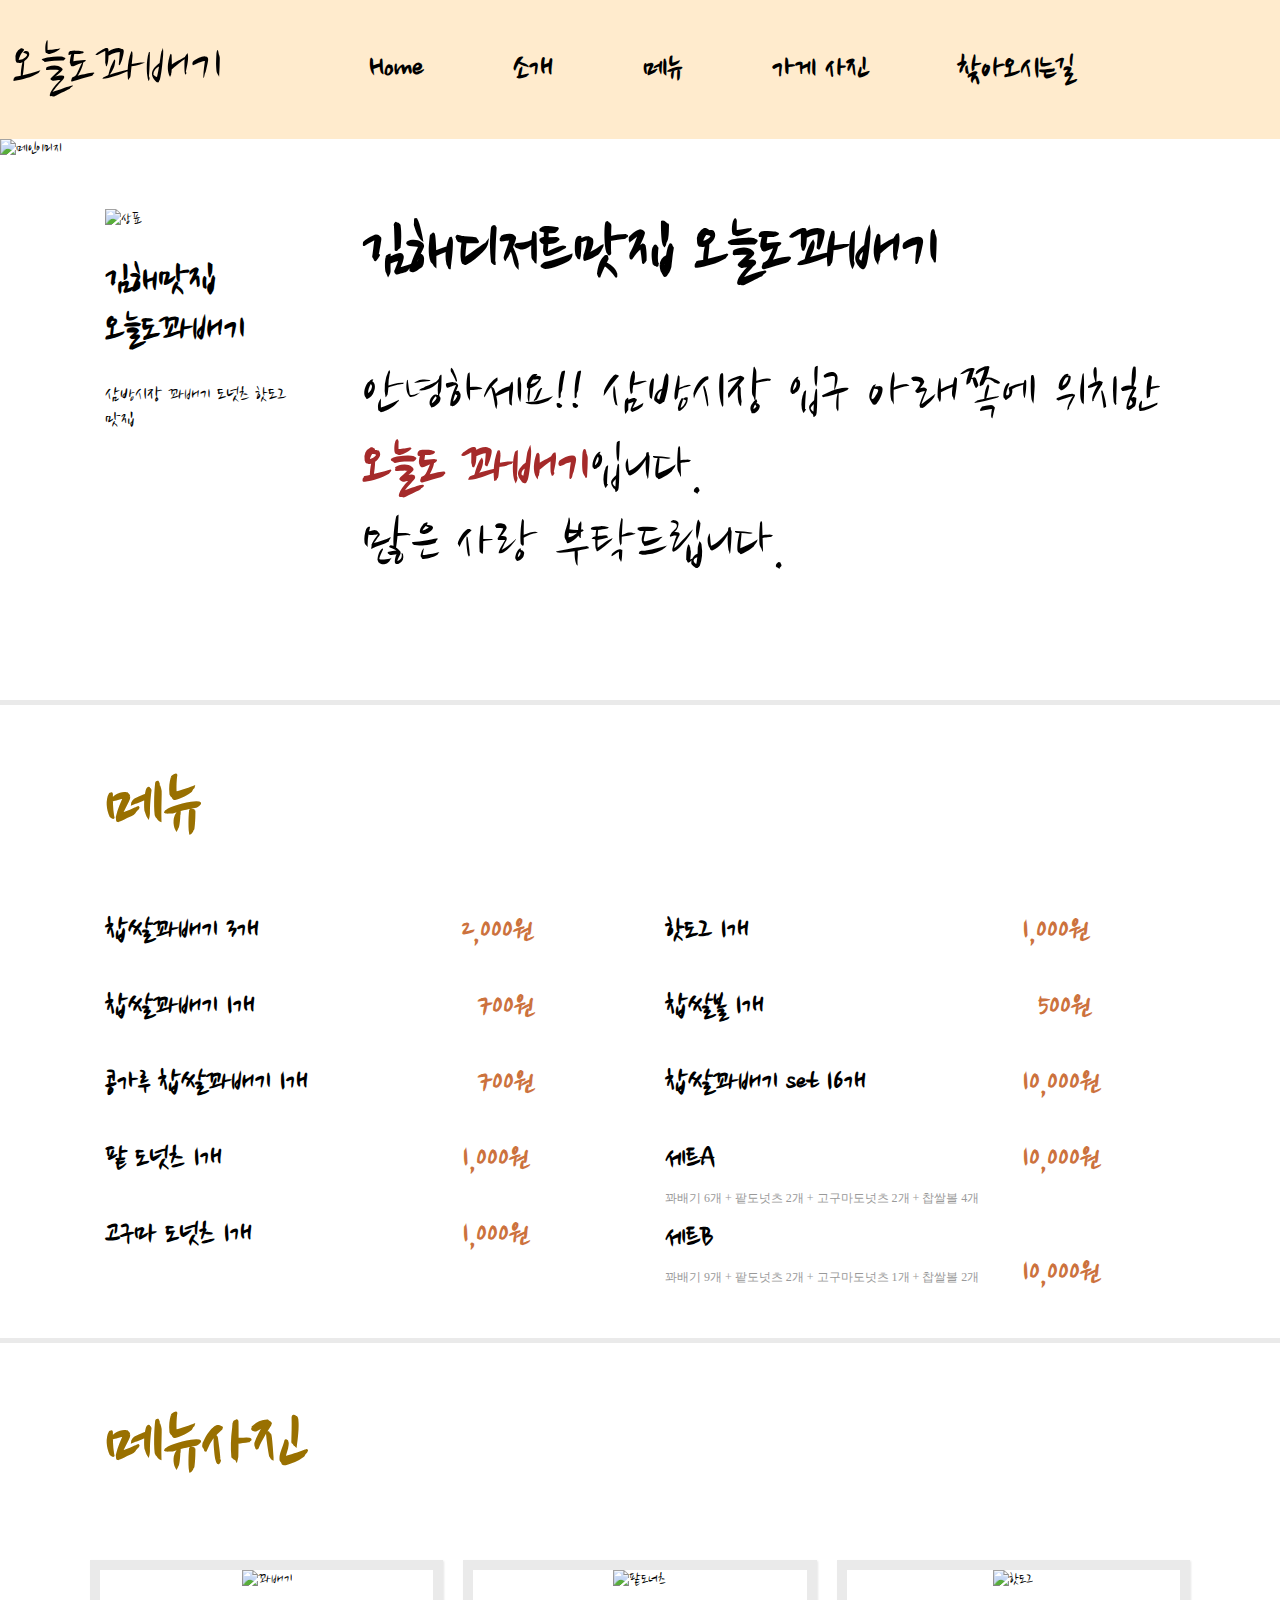
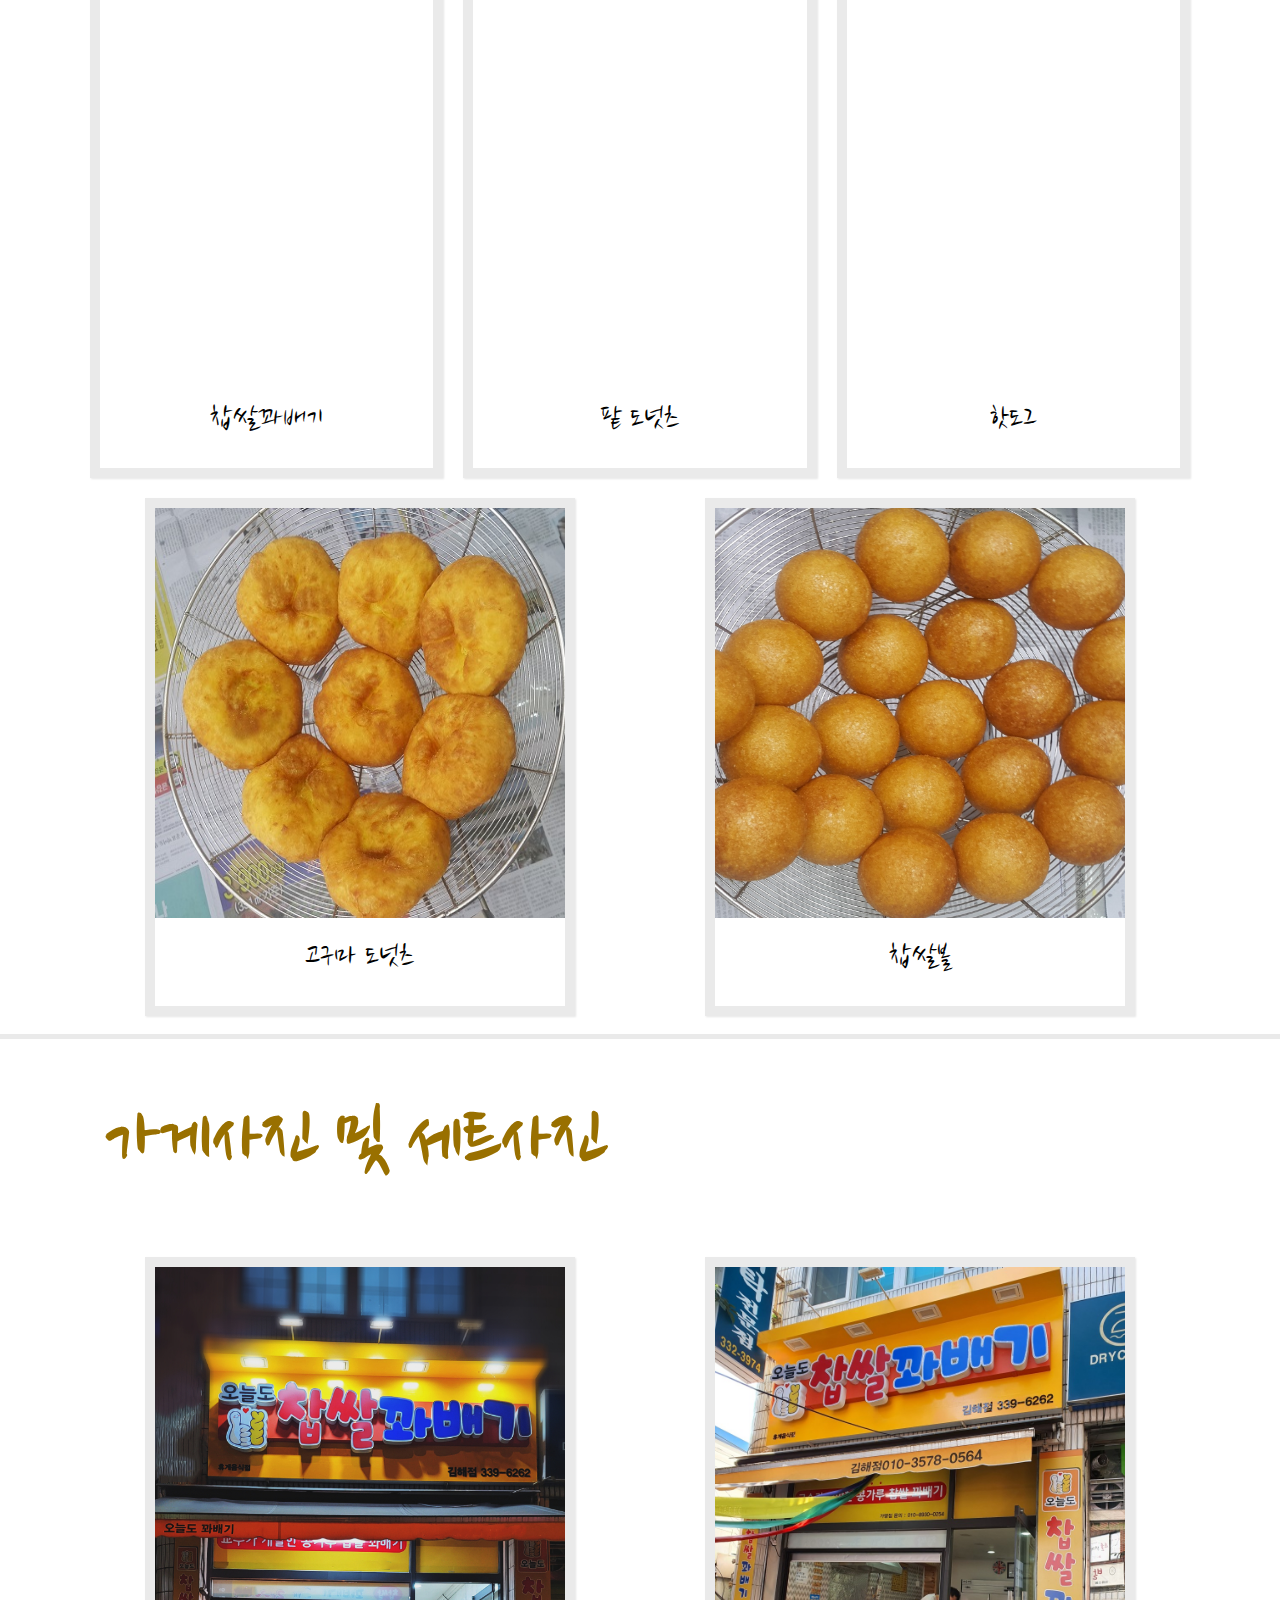
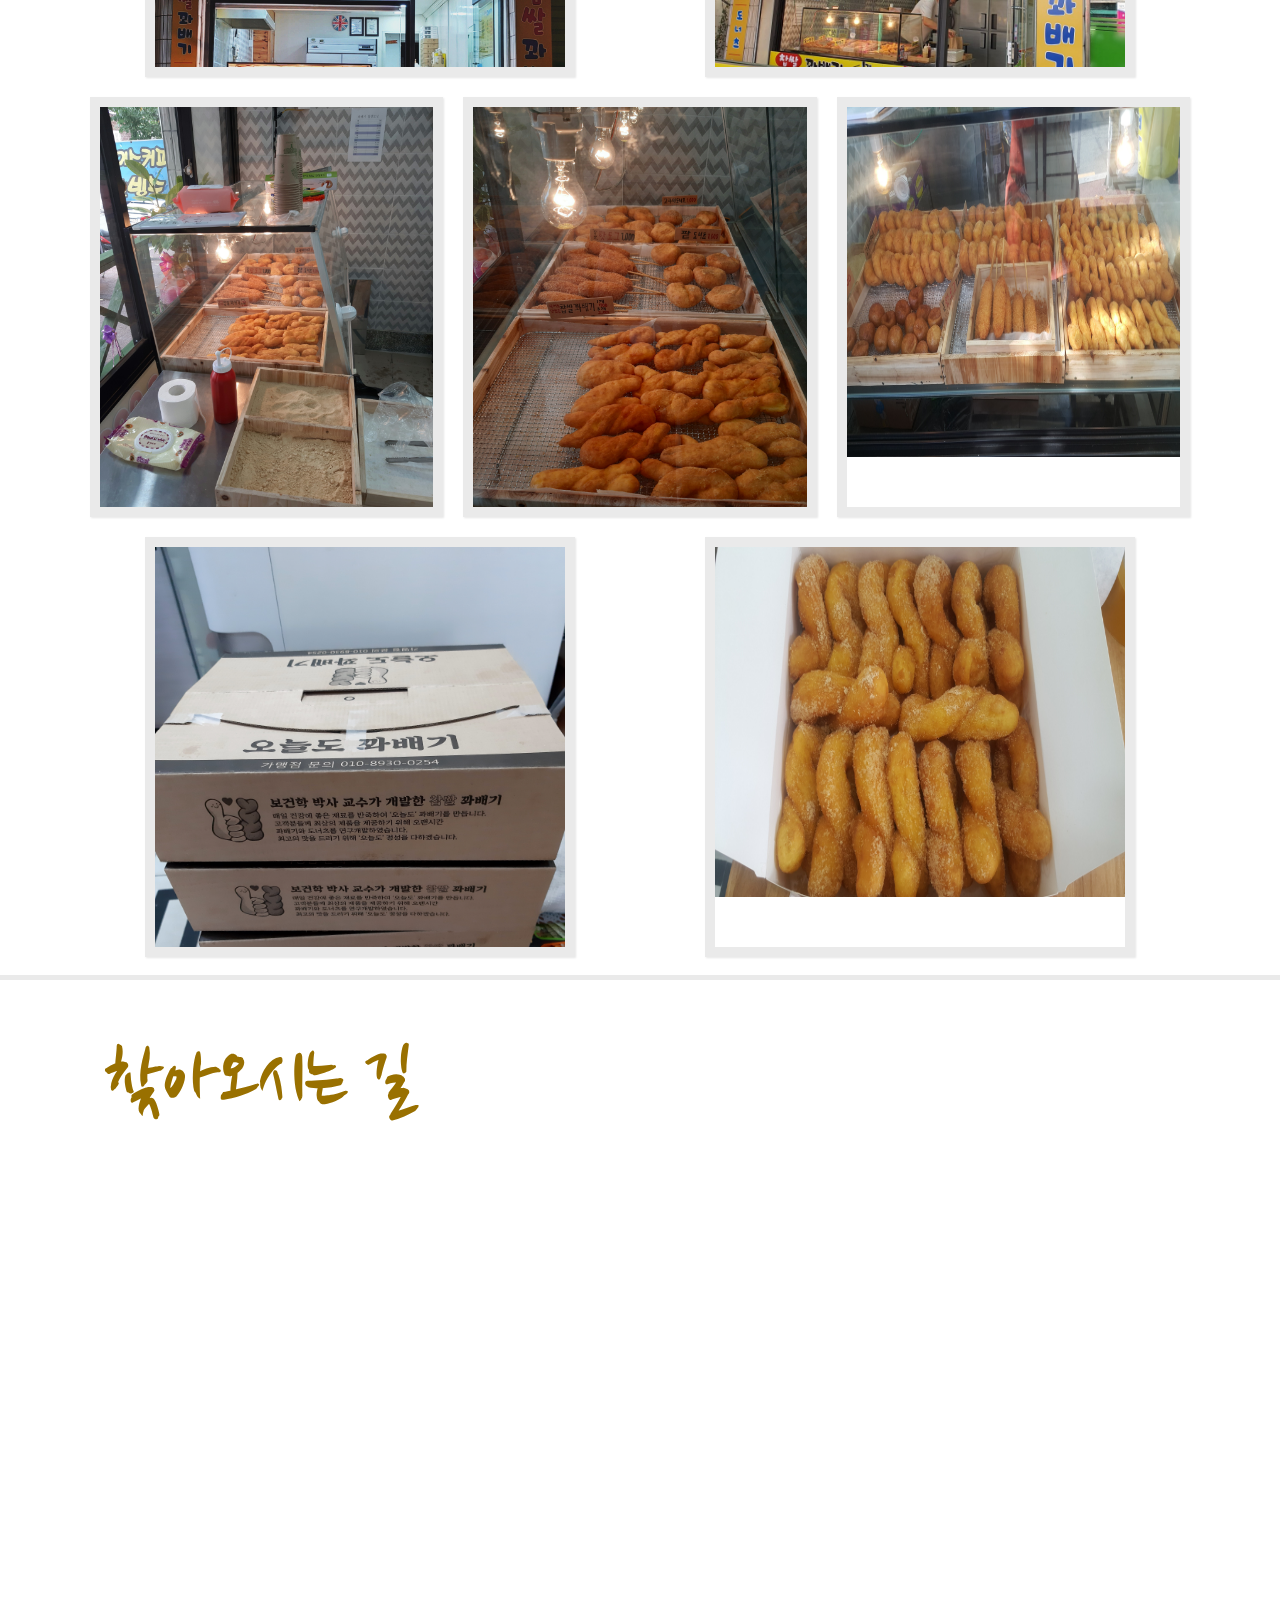
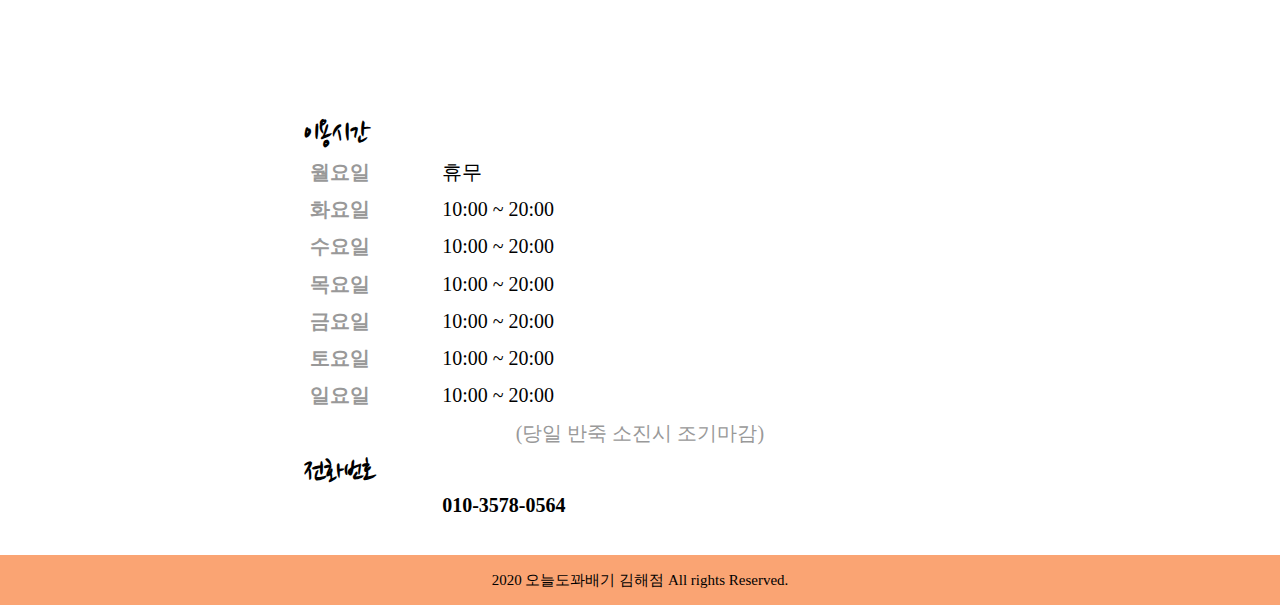
==== commit 52116ce1: "Add files via upload" ====
--- a/index.html
+++ b/index.html
@@ -16,13 +16,13 @@
         
         <div class="navbar_logo">
             <i class="fas fa-bread-slice"></i>
-            <a href="#">오늘도꽈배기</a>
+            <a href="index.html">오늘도꽈배기</a>
         </div>
         
         <ul class="navbar_menu">
-            <li><a href="#"><b>Home</b></a></li>
-            <li><a href="#"><b>소개</b></a></li>
-            <li><a href="#"><b>메뉴</b></a></li>
+            <li><a href="index.html"><b>Home</b></a></li>
+            <li><a href="info.html"><b>소개</b></a></li>
+            <li><a href="menu.html"><b>메뉴</b></a></li>
             <li><a href="#"><b>가게 사진</b></a></li>
             <li><a href="#"><b>찾아오시는길</b></a></li>
         </ul>
--- a/style.css
+++ b/style.css
@@ -53,6 +53,10 @@
 
 .navbar_icons li {
     padding: 8px 12px;
+}
+
+.navbar_menu li a{
+    display: block;
 }
 
 .navbar_toggleBtn{
@@ -69,7 +73,7 @@
 
 .header_img img{
     width: 100%;
-    height: auto;
+    height: 700px;
 }
 
 .info_section{
@@ -110,7 +114,7 @@
 
 .mainmenu_section .menu_title h1{
     color: #997000;
-    font-size: 45px;
+    font-size: 80px;
     padding: 0px 25px;
     width: 100%;
 }
@@ -164,7 +168,7 @@
 
 .mainmenu_img_section .menu_img_title h1{
     color: #997000;
-    font-size: 45px;
+    font-size: 80px;
     padding: 0px 25px;
     width: 100%;
 }
@@ -339,7 +343,7 @@
 
 .exterior_img_section .exterior_img_title h1{
     color: #997000;
-    font-size: 45px;
+    font-size: 80px;
     padding: 0px 25px;
     width: 100%;
 }
@@ -412,7 +416,7 @@
 
 .deractions_section .deractions_title h1{
     color: #997000;
-    font-size: 45px;
+    font-size: 80px;
     padding: 0px 25px;
     width: 100%;
 }
@@ -477,6 +481,140 @@
     font-size: 15px;
     font-family: '맑은 고딕';
     background-color: #faa473;
+}
+
+/*info.html*/
+.store_infomation_section{
+    margin: 0 80px;
+}
+
+.store_infomation_section .store_infomation_title h1{
+    color: #997000;
+    font-size: 80px;
+    padding: 0px 25px;
+    width: 100%;
+}
+
+.store_infomation_section .store_infomation{
+    width: 100%;
+    display: flex;
+}
+
+.store_infomation .store_infomation_img{
+    width: 50%;
+    padding-left: 3%;
+}
+
+.hover_effect .store_infomation_images{
+    -webkit-transition: all 0.2s linear;
+    -moz-transition: all 0.2s linear;
+    -o-transition: all 0.2s linear;
+    -ms-transition: all 0.2s linear;
+    transition: all 0.2s linear;
+}
+
+.hover_effect:hover .store_infomation_images {
+    -webkit-transform: scale(1.1,1.1);
+    -moz-transform: scale(1.1,1.1);
+    -o-transform: scale(1.1,1.1);
+    -ms-transform: scale(1.1,1.1);
+    transform: scale(1.1,1.1);
+}
+
+.store_infomation_section .store_infomation .store_infomation_text_box{
+    width: 70%;
+    padding-left: 10%;
+}
+
+.store_infomation_section .store_infomation .store_infomation_text_box .store_infomation_text_title{
+    margin: 0;
+    font-size: 50px;
+}
+
+.store_infomation_section .store_infomation .store_infomation_text_box .store_infomation_text{
+    font-size: 30px;
+}
+
+.store_infomation_images{
+    width: 100%;
+    height: auto;
+}
+
+/*menu.html*/
+.store_menu_section{
+    margin: 0 80px;
+}
+
+.store_menu_section .store_menu_title h1{
+    color: #997000;
+    font-size: 80px;
+    padding: 0px 25px;
+    width: 100%;
+}
+
+.store_menu_section .store_menu_box1{
+    display: flex;
+    width: 100%;
+    justify-content: space-around;
+}
+
+.store_menu_section .store_menu_box2{
+    display: flex;
+    width: 100%;
+    justify-content: space-around;
+}
+
+.store_menu_imgtext_box{
+    width: 410px;
+    height: auto;
+    margin: 10px;
+    border: 10px solid #EAEAEA;
+    overflow: hidden;
+    position: relative;
+    text-align: center;
+    -webkit-box-shadow: 1px 1px 2px #e6e6e6;
+    -moz-box-shadow: 1px 1px 2px #e6e6e6;
+    box-shadow: 1px 1px 2px #e6e6e6;
+    cursor: default;
+    background: #fff;
+    box-sizing: initial;
+}
+
+.store_menu_imgtext_box .store_menu_img{
+    display: block;
+    position: relative;
+    width: 100%;
+    height: 400px;
+}
+
+.store_menu_images{
+    width: 100%;
+    height: 100%;
+}
+
+.hover_effect .store_menu_images{
+    -webkit-transition: all 0.2s linear;
+    -moz-transition: all 0.2s linear;
+    -o-transition: all 0.2s linear;
+    -ms-transition: all 0.2s linear;
+    transition: all 0.2s linear;
+}
+
+.hover_effect:hover .store_menu_images {
+    -webkit-transform: scale(1.1,1.1);
+    -moz-transform: scale(1.1,1.1);
+    -o-transform: scale(1.1,1.1);
+    -ms-transform: scale(1.1,1.1);
+    transform: scale(1.1,1.1);
+}
+
+.store_menu_text_box .store_menu_text_title{
+    font-size: 50px;
+    color: #997000;
+}
+
+.store_menu_text_box .store_menu_text{
+    font-size: 30px;
 }
 
 @media screen and (max-width: 768px) {
@@ -529,6 +667,11 @@
 
     .navbar_icons.active{
         display: none;
+    }
+
+    .header_img img{
+        width: 100%;
+        height: auto;
     }
 
     /*소개 section */
@@ -821,6 +964,22 @@
         background: #fff;
         box-sizing: initial;
     }
+    .hover_effect .exterior_img{
+        -webkit-transition: all 0.2s linear;
+        -moz-transition: all 0.2s linear;
+        -o-transition: all 0.2s linear;
+        -ms-transition: all 0.2s linear;
+        transition: all 0.2s linear;
+    }
+    
+    .hover_effect:hover .exterior_img {
+        -webkit-transform: scale(1.1,1.1);
+        -moz-transform: scale(1.1,1.1);
+        -o-transform: scale(1.1,1.1);
+        -ms-transform: scale(1.1,1.1);
+        transform: scale(1.1,1.1);
+    }
+
     /*찾아오시는 길*/
     .deractions_section{
         margin: 0;
@@ -894,4 +1053,86 @@
         font-family: '맑은 고딕';
         background-color: #faa473;
     }
+    /*info.html*/
+    .store_infomation_section{
+        margin: 0;
+    }
+    
+    .store_infomation_section .store_infomation_title h1{
+        color: #997000;
+        font-size: 45px;
+        padding: 0px 25px;
+        width: 80%;
+    }
+    
+    .store_infomation_section .store_infomation{
+        width: 80%;
+        display: block;
+    }
+    
+    .store_infomation .store_infomation_img{
+        width: 100%;
+        padding-left: 0;
+        padding-top: 20px;
+    }
+
+    .hover_effect .store_infomation_images{
+        -webkit-transition: all 0.2s linear;
+        -moz-transition: all 0.2s linear;
+        -o-transition: all 0.2s linear;
+        -ms-transition: all 0.2s linear;
+        transition: all 0.2s linear;
+    }
+    
+    .hover_effect:hover .store_infomation_images {
+        -webkit-transform: scale(1.1,1.1);
+        -moz-transform: scale(1.1,1.1);
+        -o-transform: scale(1.1,1.1);
+        -ms-transform: scale(1.1,1.1);
+        transform: scale(1.1,1.1);
+    }
+
+    .store_infomation_section .store_infomation .store_infomation_text_box{
+        padding-left: 25%;
+    }
+    
+    .store_infomation_section .store_infomation .store_infomation_text_box .store_infomation_text_title{
+        margin-top: 20px;
+        font-size: 50px;
+        text-align: center;
+    }
+    
+    .store_infomation_section .store_infomation .store_infomation_text_box .store_infomation_text{
+        font-size: 30px;
+    }
+    
+    .store_infomation_images{
+        width: 100%;
+        height: auto;
+        padding-left: 30px;
+    }
+
+    /*menu.html*/
+    .store_menu_section{
+        margin: 0;
+    }
+
+    .store_menu_section .store_menu_title h1{
+        color: #997000;
+        font-size: 45px;
+        padding: 0px 25px;
+        width: 100%;
+    }
+    
+    .store_menu_section .store_menu_box1{
+        display: block;
+        width: 100%;
+        padding-left: 5%;
+    }
+    
+    .store_menu_section .store_menu_box2{
+        display: block;
+        width: 100%;
+        padding-left: 5%;
+    }
 }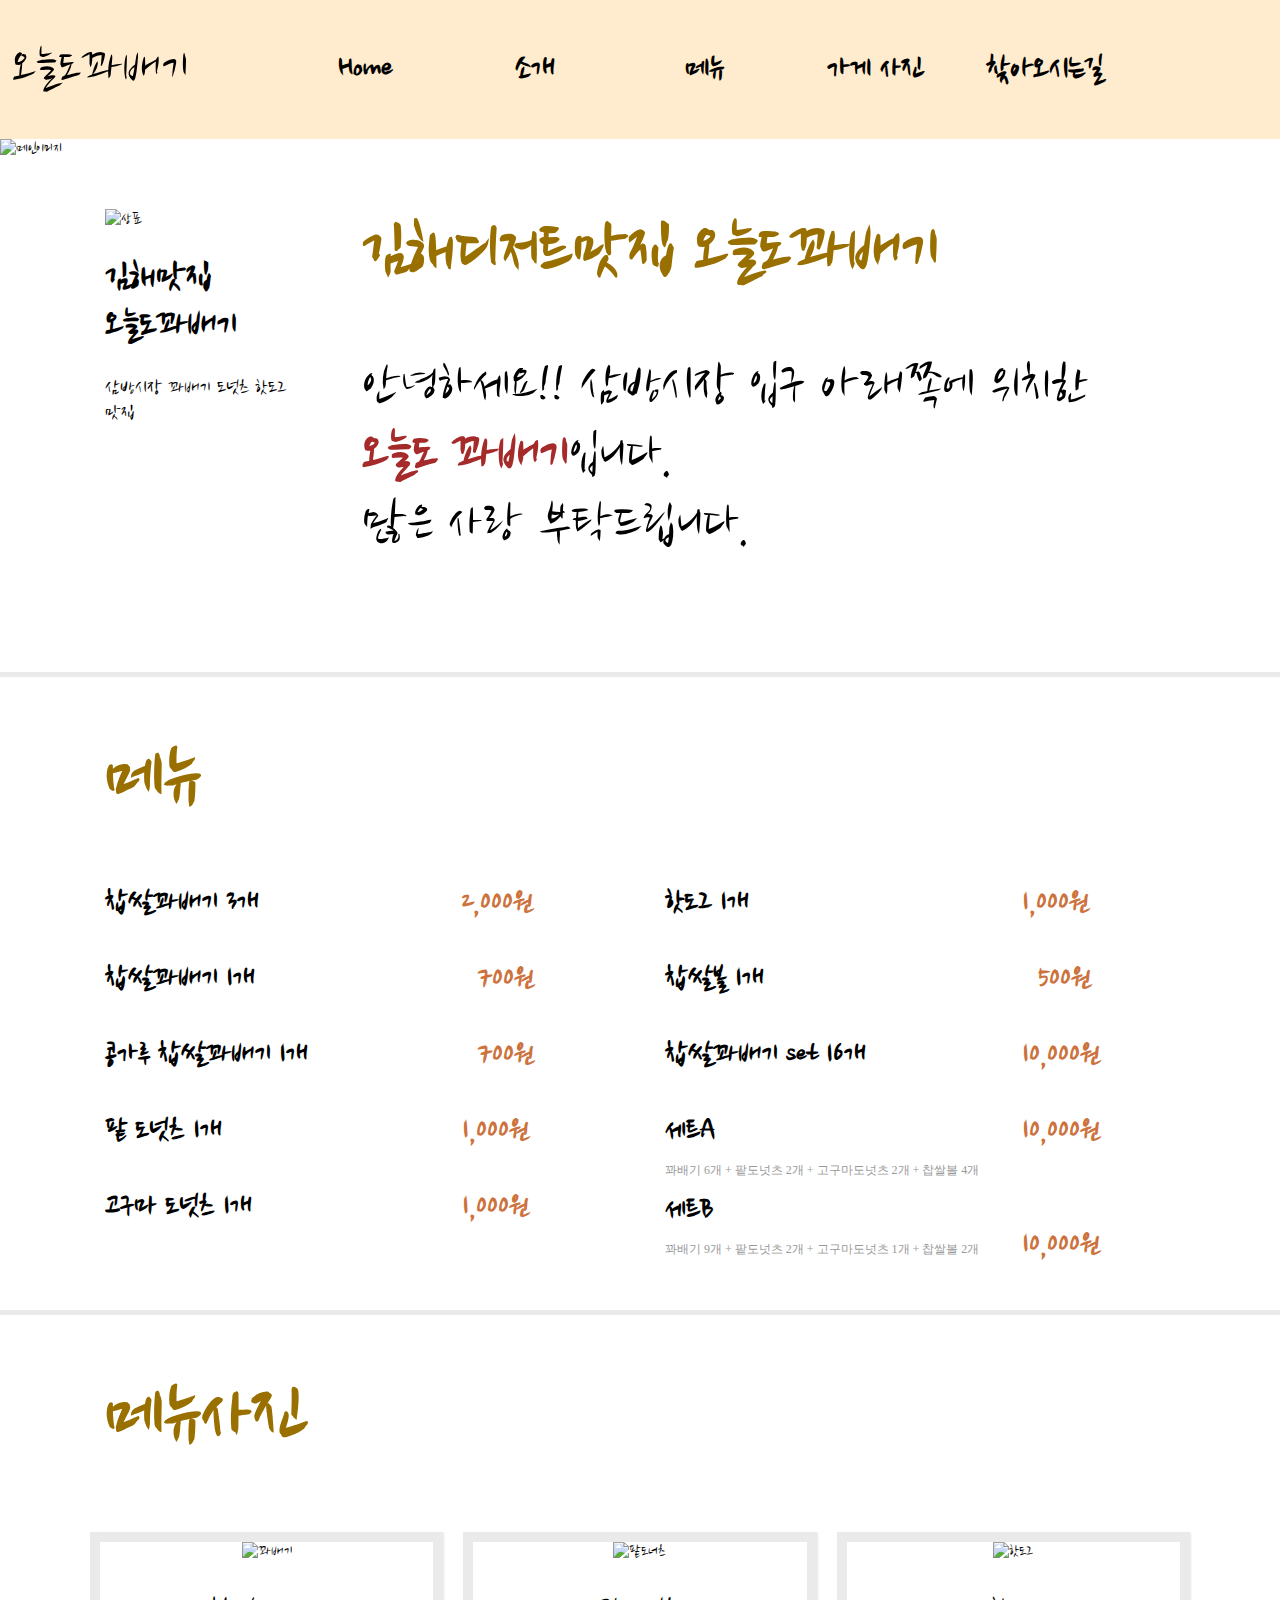
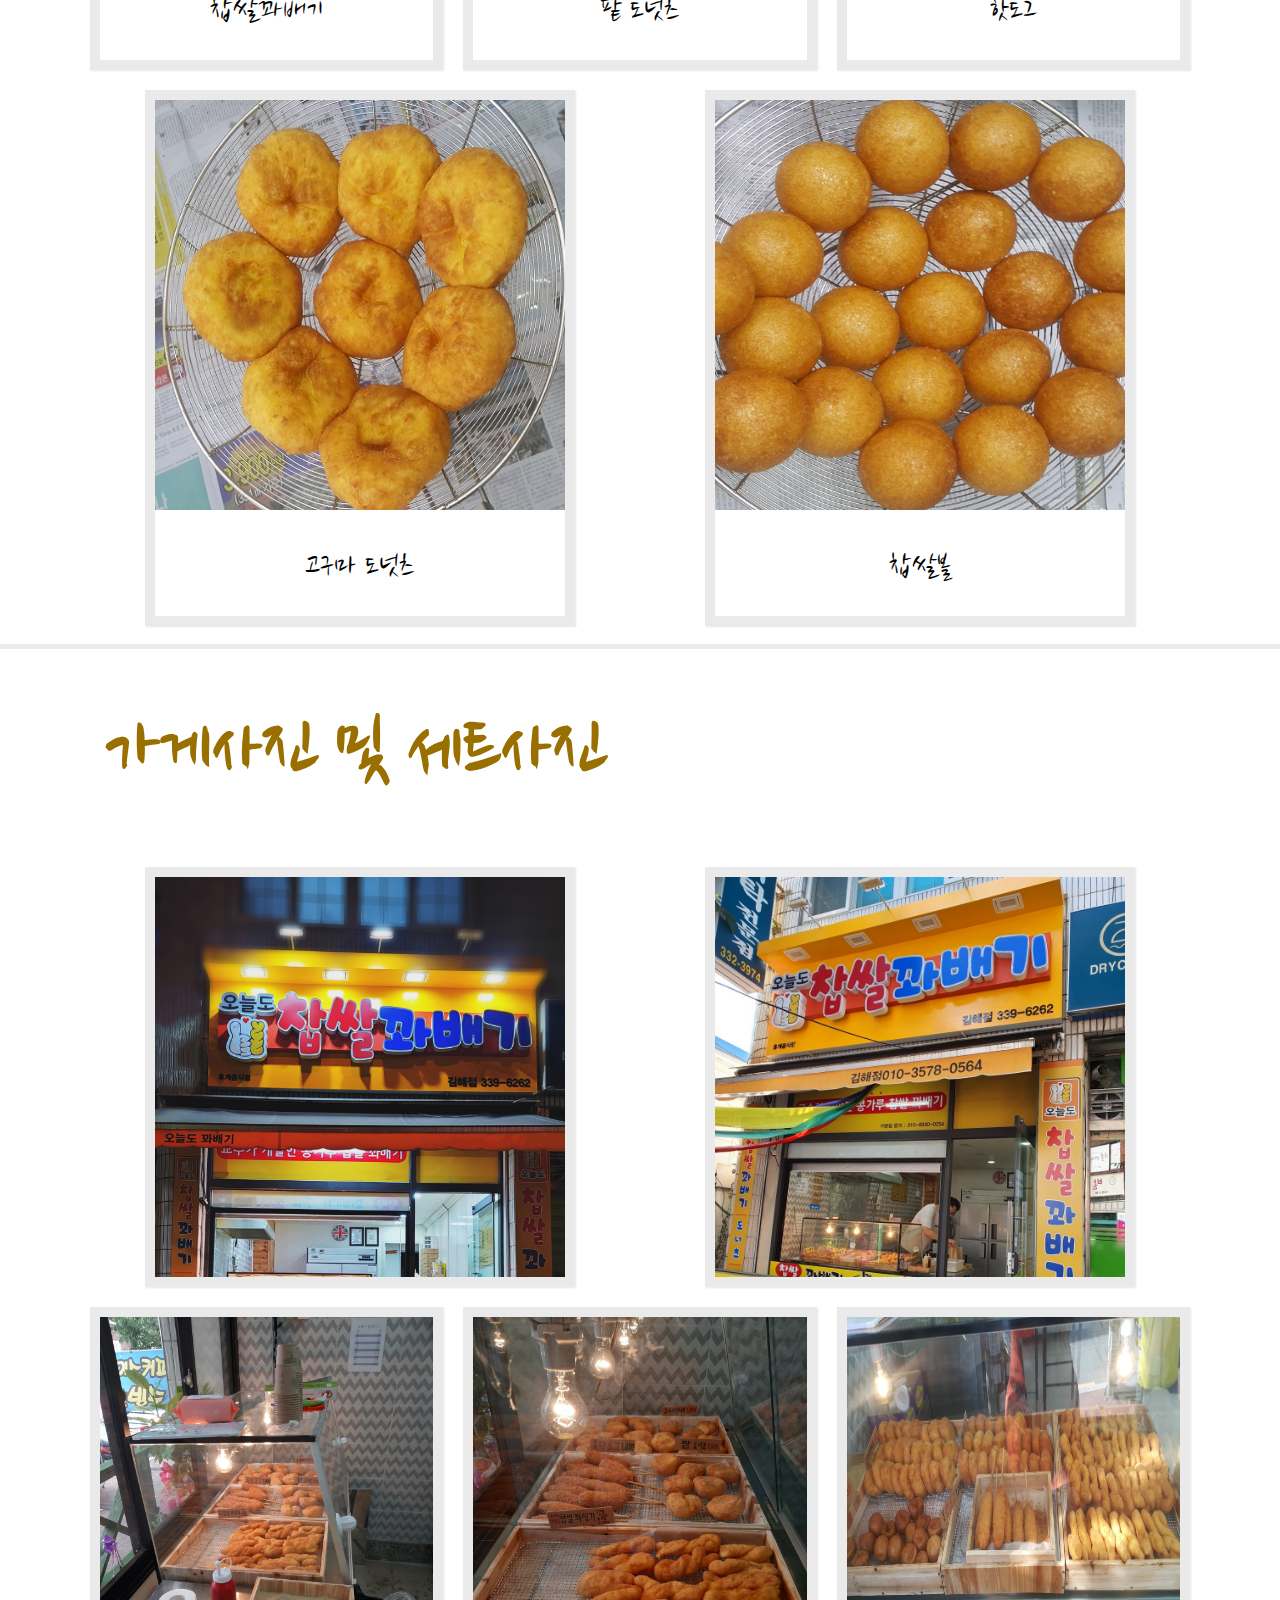
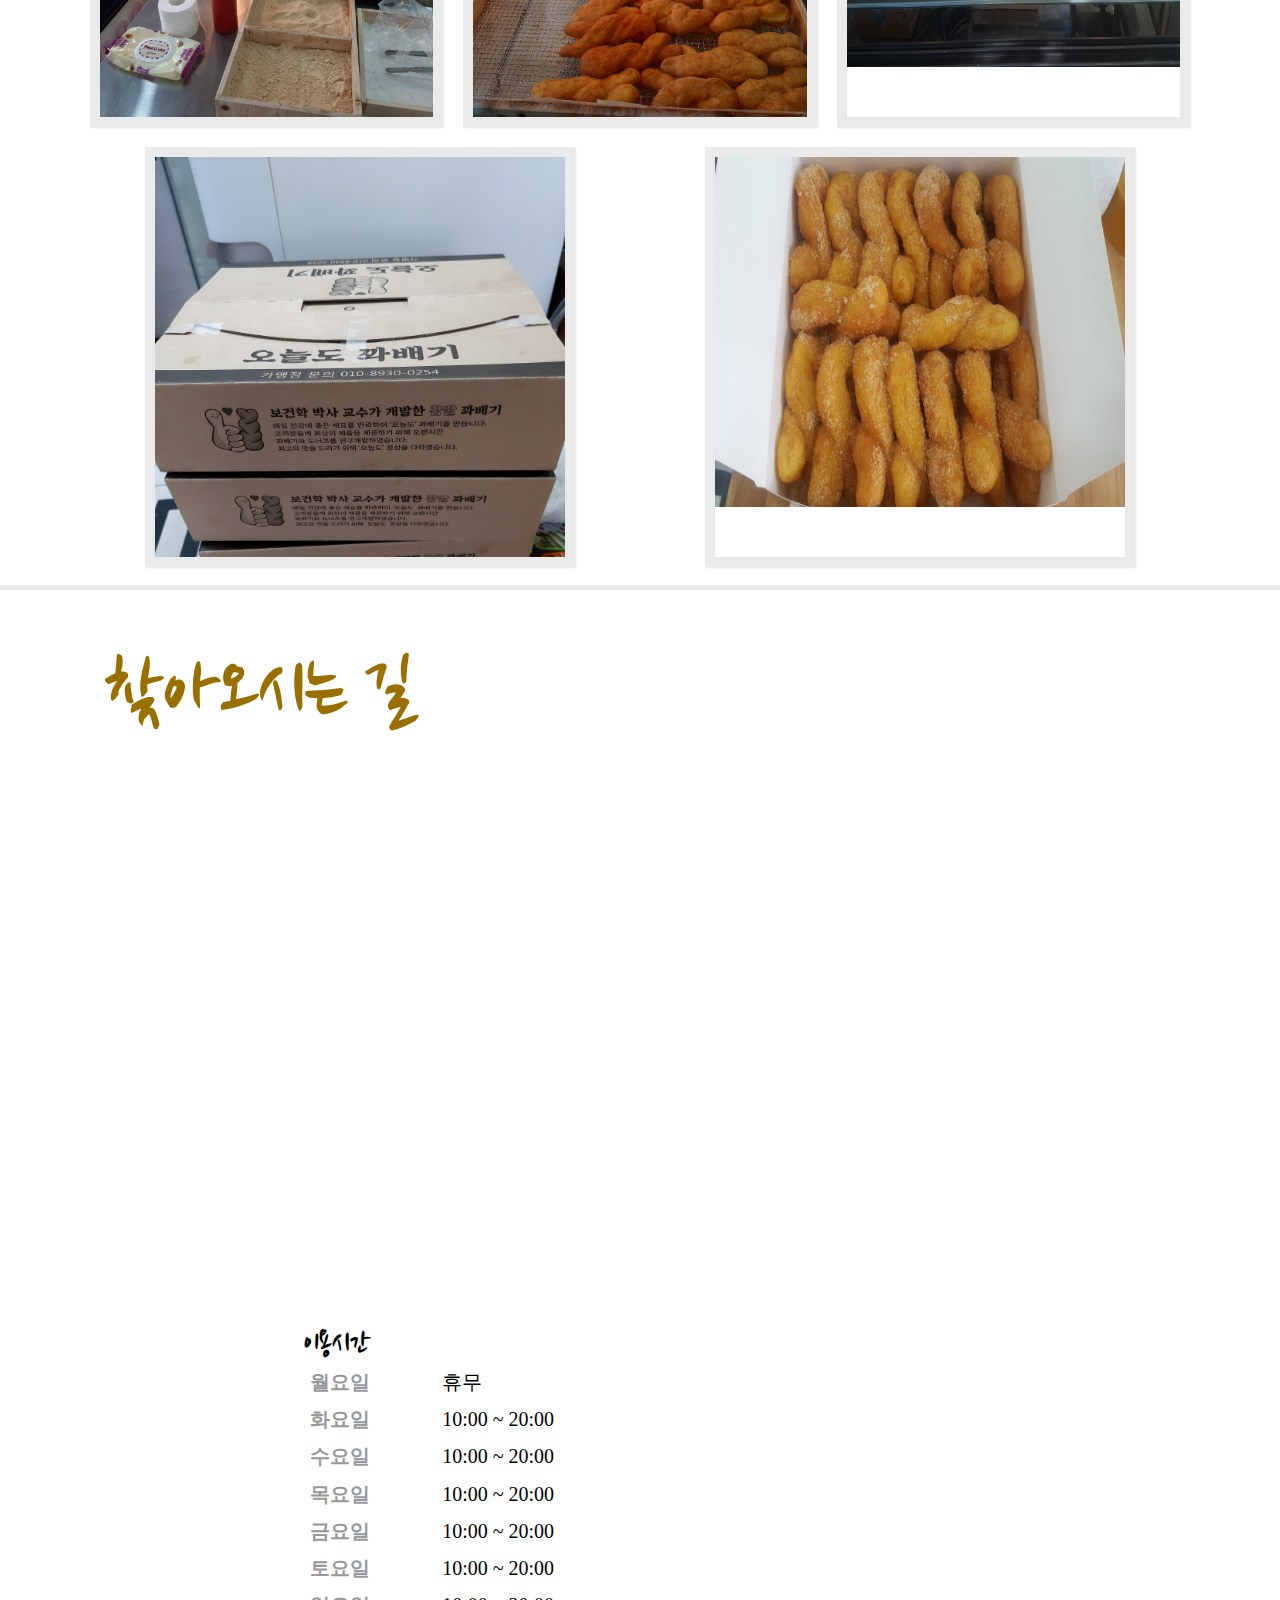
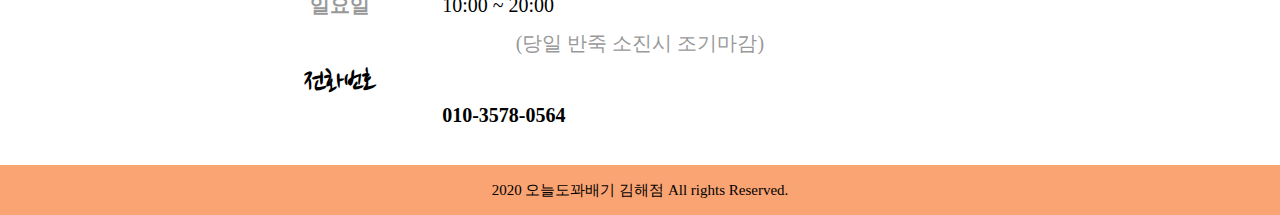
==== commit 17d2861d: "Add files via upload" ====
--- a/index.html
+++ b/index.html
@@ -23,8 +23,8 @@
             <li><a href="index.html"><b>Home</b></a></li>
             <li><a href="info.html"><b>소개</b></a></li>
             <li><a href="menu.html"><b>메뉴</b></a></li>
-            <li><a href="#"><b>가게 사진</b></a></li>
-            <li><a href="#"><b>찾아오시는길</b></a></li>
+            <li><a href="store_image.html"><b>가게 사진</b></a></li>
+            <li><a href="diractions.html"><b>찾아오시는길</b></a></li>
         </ul>
 
         <ul class="navbar_icons">
@@ -66,7 +66,7 @@
         <hr>
         <!--메뉴 가격표 section-->
         <div class="mainmenu_section">
-            <div class="menu_title">
+            <div class="title">
                 <h1>메뉴</h1>
             </div>
             <div class="mainmenu">
@@ -109,7 +109,7 @@
         <hr>
         <!--메뉴사진 section-->
         <div class="mainmenu_img_section">
-            <div class="menu_img_title">
+            <div class="title">
                 <h1>메뉴사진</h1>
             </div>
 
@@ -135,7 +135,7 @@
                     <p class="mainmenu_img_name">팥 도넛츠</p>
                 </div>
                 <div class="mainmenu_img_box hover_effect">
-                    <div class="mainmenu_img">
+                    <div class="mainmenu_img" id="hotdog">
                         <img src="img/hotdog.jpg" alt="핫도그" class="mainmenu_images">
                     </div>
                     <div class="hover_effect_caption">
@@ -172,7 +172,7 @@
         <hr>
         <!--가게 사진 및 세트 사진-->
         <div class="exterior_img_section">
-            <div class="exterior_img_title">
+            <div class="title">
                 <h1>가게사진 및 세트사진</h1>
             </div>
             <div class="exterior_img_section1">
@@ -219,8 +219,8 @@
         </div>
         <hr>
         <!--찾아오시는 길-->
-        <div class="deractions_section">
-            <div class="deractions_title">
+        <div class="diractions_section">
+            <div class="title">
                 <h1>찾아오시는 길</h1>
             </div>
             <div class="directions_google_map">
--- a/style.css
+++ b/style.css
@@ -17,13 +17,13 @@
 }
 
 .navbar_logo {
-    font-size: 60px;
+    font-size: 50px;
     color: black;
 }
 
 .navbar_logo i{
     color: #997000;
-    font-size: 50px;
+    font-size: 40px;
 }
 
 .navbar_menu {
@@ -34,15 +34,18 @@
 }
 
 .navbar_menu li {
-    padding: 8px 30px;
+    text-align: center;
+    padding: 8px 10px;
     margin: 0 15px;
+    width: 120px;
+    word-break : nowrap;
 }
 
 .navbar_menu li:hover {
     background-color: #997000;
     border-radius: 4px;
-
-}
+}
+
 .navbar_icons {
     list-style: none;
     color: #997000;
@@ -76,6 +79,7 @@
     height: 700px;
 }
 
+/*사이트 소개 section */
 .info_section{
     display: flex;
     justify-content: space-around;
@@ -88,7 +92,8 @@
 }
 
 .info_section .site_info .site_name{
-    font-size: 40px;
+    font-size: 38px;
+    width: 135px;
 }
 
 .info_section .site_info .site_description{
@@ -102,17 +107,19 @@
 
 .info_section .section_intro .intro_theme{
     font-size: 70px;
+    color: #997000;
 }
 
 .info_section .section_intro .intro_text{
-    font-size: 60px;
+    font-size: 55px;
+    width: 750px;
 }
 /*메뉴 가격표 section*/
 .mainmenu_section{
     margin: 0 80px;
 }
 
-.mainmenu_section .menu_title h1{
+.title h1{
     color: #997000;
     font-size: 80px;
     padding: 0px 25px;
@@ -164,13 +171,6 @@
 /*메뉴 사진 section*/
 .mainmenu_img_section{
     margin: 0 80px;
-}
-
-.mainmenu_img_section .menu_img_title h1{
-    color: #997000;
-    font-size: 80px;
-    padding: 0px 25px;
-    width: 100%;
 }
 
 .mainmenu_img_section1{
@@ -218,7 +218,6 @@
     display: block;
     position: relative;
     width: 100%;
-    height: 400px;
 }
 
 .mainmenu_img_box .caption_title{
@@ -253,6 +252,8 @@
     -ms-filter: "progid: DXImageTransform.Microsoft.Alpha(Opacity=0)";
     filter: alpha(opacity=0);
     opacity: 0;
+    width: 100%;
+    height: 430px;
     background-color: rgba(219,127,8, 0.7);
     -webkit-transition: all 0.4s ease-in-out;
     -moz-transition: all 0.4s ease-in-out;
@@ -341,13 +342,6 @@
     margin: 0 80px;
 }
 
-.exterior_img_section .exterior_img_title h1{
-    color: #997000;
-    font-size: 80px;
-    padding: 0px 25px;
-    width: 100%;
-}
-
 .exterior_img_section1{
     display: flex;
     width: 100%;
@@ -410,23 +404,16 @@
     height: auto;
 }
 /*찾아오시는 길*/
-.deractions_section{
+.diractions_section{
     margin: 0 80px;
 }
 
-.deractions_section .deractions_title h1{
-    color: #997000;
-    font-size: 80px;
-    padding: 0px 25px;
-    width: 100%;
-}
-
-.deractions_section .directions_google_map{
+.diractions_section .directions_google_map{
     text-align: center;
     width: 100%;
 }
 
-.deractions_section .directions_google_map iframe{
+.diractions_section .directions_google_map iframe{
     width: 80%;
     height: 450px;
 }
@@ -488,13 +475,6 @@
     margin: 0 80px;
 }
 
-.store_infomation_section .store_infomation_title h1{
-    color: #997000;
-    font-size: 80px;
-    padding: 0px 25px;
-    width: 100%;
-}
-
 .store_infomation_section .store_infomation{
     width: 100%;
     display: flex;
@@ -506,11 +486,11 @@
 }
 
 .hover_effect .store_infomation_images{
-    -webkit-transition: all 0.2s linear;
-    -moz-transition: all 0.2s linear;
-    -o-transition: all 0.2s linear;
-    -ms-transition: all 0.2s linear;
-    transition: all 0.2s linear;
+    -webkit-transition: all 0.1s linear;
+    -moz-transition: all 0.1s linear;
+    -o-transition: all 0.1s linear;
+    -ms-transition: all 0.1s linear;
+    transition: all 0.1s linear;
 }
 
 .hover_effect:hover .store_infomation_images {
@@ -543,13 +523,6 @@
 /*menu.html*/
 .store_menu_section{
     margin: 0 80px;
-}
-
-.store_menu_section .store_menu_title h1{
-    color: #997000;
-    font-size: 80px;
-    padding: 0px 25px;
-    width: 100%;
 }
 
 .store_menu_section .store_menu_box1{
@@ -617,6 +590,11 @@
     font-size: 30px;
 }
 
+/*store_image.html*/
+.store_image_section{
+    margin: 0 80px;
+}
+
 @media screen and (max-width: 768px) {
     .navbar {
         flex-direction: column;
@@ -651,6 +629,11 @@
         text-align: center;
     }
 
+    .navbar_menu li:hover {
+        background-color: rgba(190, 124, 0, 0.5);
+        border-radius: 4px;
+    }
+
     .navbar_icons {
         display: none;
         justify-content: center;
@@ -674,6 +657,14 @@
         height: auto;
     }
 
+    .title h1{
+        color: #997000;
+        font-size: 45px;
+        padding: 0px 25px;
+        width: 60%;
+    }
+
+
     /*소개 section */
 
     .info_section{
@@ -705,19 +696,12 @@
 
     .info_section .section_intro .intro_text{
         font-size: 25px;
+        width: 300px;
     }
 
     /*메뉴의 이름, 가격 section */
-
     .mainmenu_section{
         margin: 0;
-    }
-
-    .mainmenu_section .menu_title h1{
-        color: #997000;
-        font-size: 45px;
-        padding: 0px 25px;
-        width: 80%;
     }
 
     .mainmenu{
@@ -758,13 +742,6 @@
     /*메뉴 사진 section */
     .mainmenu_img_section{
         margin: 0;
-    }
-    
-    .mainmenu_img_section .menu_img_title h1{
-        color: #997000;
-        font-size: 45px;
-        padding: 0px 25px;
-        width: 80%;
     }
     
     .mainmenu_img_section1{
@@ -926,13 +903,6 @@
     .exterior_img_section{
         margin: 0;
     }
-    
-    .exterior_img_section .exterior_img_title h1{
-        color: #997000;
-        font-size: 45px;
-        padding: 0px 25px;
-        width: 80%;
-    }
 
     .exterior_img_section1{
         display: block;
@@ -985,13 +955,6 @@
         margin: 0;
     }
     
-    .deractions_section .deractions_title h1{
-        color: #997000;
-        font-size: 45px;
-        padding: 0px 25px;
-        width: 80%;
-    }
-    
     .deractions_section .directions_google_map{
         text-align: center;
         width: 100%;
@@ -1056,13 +1019,6 @@
     /*info.html*/
     .store_infomation_section{
         margin: 0;
-    }
-    
-    .store_infomation_section .store_infomation_title h1{
-        color: #997000;
-        font-size: 45px;
-        padding: 0px 25px;
-        width: 80%;
     }
     
     .store_infomation_section .store_infomation{
@@ -1116,23 +1072,213 @@
     .store_menu_section{
         margin: 0;
     }
-
-    .store_menu_section .store_menu_title h1{
-        color: #997000;
-        font-size: 45px;
-        padding: 0px 25px;
-        width: 100%;
-    }
     
     .store_menu_section .store_menu_box1{
         display: block;
-        width: 100%;
+        width: 80%;
         padding-left: 5%;
     }
     
     .store_menu_section .store_menu_box2{
         display: block;
-        width: 100%;
+        width: 80%;
         padding-left: 5%;
     }
+
+    /*store_image.html*/
+    .store_image_section{
+        margin: 0;
+    }
+
+    /*directions.html*/
+    .diractions_section{
+        margin: 0;
+    }
+
+    .diractions_section .directions_google_map iframe{
+        width: 80%;
+        height: 300px;
+    }
+}
+
+@media screen and (min-width: 768px) and (max-width: 1024px){
+    .navbar_logo {
+        font-size: 30px;
+        color: black;
+    }
+    .navbar_logo i{
+        font-size: 30px;
+    }
+    .navbar_menu li{
+        padding: 8px 0;
+        margin: 0 8px;
+        font-size: 20px;
+        width: 80px;
+    }
+    .header_img img{
+        width: 100%;
+        height: 400px;
+    }
+
+    .info_section .section_intro .intro_theme{
+        font-size: 50px;
+        color: #997000;
+    }
+
+    .info_section .section_intro .intro_text{
+        font-size: 45px;
+        width: 500px;
+    }
+
+    .mainmenu_img_section1{
+        display: inline-block;
+        width: 100%;
+        text-align: center;
+    }
+
+    .mainmenu_img_section2{
+        display: inline-block;
+        width: 100%;
+        text-align: center;
+    }
+
+    .mainmenu_img_box{
+        margin: 0 20%;
+    }
+
+    .deractions_section{
+        margin: 0;
+    }
+    
+    .deractions_section .directions_google_map{
+        text-align: center;
+        width: 100%;
+    }
+    
+    .deractions_section .directions_google_map iframe{
+        width: 80%;
+        height: 250px;
+    }
+    
+    .hours_of_operation{
+        padding: 20px 0;
+        width: 100%;
+        height: 300px;
+    }
+
+    .hours_of_operation .hours_of_operation_title{
+        padding-left: 10%;
+    }
+    
+    .hours_of_operation .hours_of_operation_table{
+        width: 80%;
+        height: 300px;
+        font-size: 15px;
+        font-family: '맑은 고딕';
+    }
+    
+    .hours_of_operation .hours_of_operation_table th{
+        width: 40%;
+        padding-right: 10%;
+        color: #999;
+    }
+
+    .hours_of_operation .phone_number_title{
+        padding-left: 10%;
+    }
+    
+    .hours_of_operation .phone_number_table{
+        width: 60%;
+        height: auto;
+        font-size: 15px;
+        font-family: '맑은 고딕';
+    }
+    
+    .hours_of_operation .phone_number_table th{
+        width: 25%;
+        padding-right: 10%;
+        color: #999;
+    }
+
+    .hours_of_operation .hours_of_operation_title{
+        padding-left: 10%;
+    }
+    
+    .hours_of_operation .hours_of_operation_table th{
+        width: 40%;
+        padding-right: 10%;
+        color: #999;
+    }
+    
+    .hours_of_operation .phone_number_title{
+        padding-left: 10%;
+    }
+
+    footer{
+        margin-top: 50px;
+        float: left;
+        width: 100%;
+        height: 30px;
+        text-align: center;
+        line-height: 30px;
+        font-size: 10px;
+        font-family: '맑은 고딕';
+        background-color: #faa473;
+    }
+    
+}
+
+@media screen and (min-width: 1025px) and (max-width: 1224px){
+    .navbar_logo {
+        font-size: 40px;
+        color: black;
+    }
+    .navbar_logo i{
+        font-size: 30px;
+    }
+
+    .navbar_menu li{
+        padding: 8px 0;
+        margin: 0 10px;
+        font-size: 30px;
+    }
+
+    .header_img img{
+        width: 100%;
+        height: 500px;
+    }
+
+    .mainmenu_img_section1{
+        display: inline-block;
+        width: 100%;
+        text-align: center;
+    }
+
+    .mainmenu_img_section2{
+        display: inline-block;
+        width: 100%;
+        text-align: center;
+    }
+    
+    .mainmenu_img_box{
+        margin: 0 25%;
+    }
+    
+    .hours_of_operation .hours_of_operation_table th{
+        width: 40%;
+        padding-right: 10%;
+        color: #999;
+    }
+
+    footer{
+        margin-top: 50px;
+        float: left;
+        width: 100%;
+        height: 30px;
+        text-align: center;
+        line-height: 30px;
+        font-size: 10px;
+        font-family: '맑은 고딕';
+        background-color: #faa473;
+    }
 }